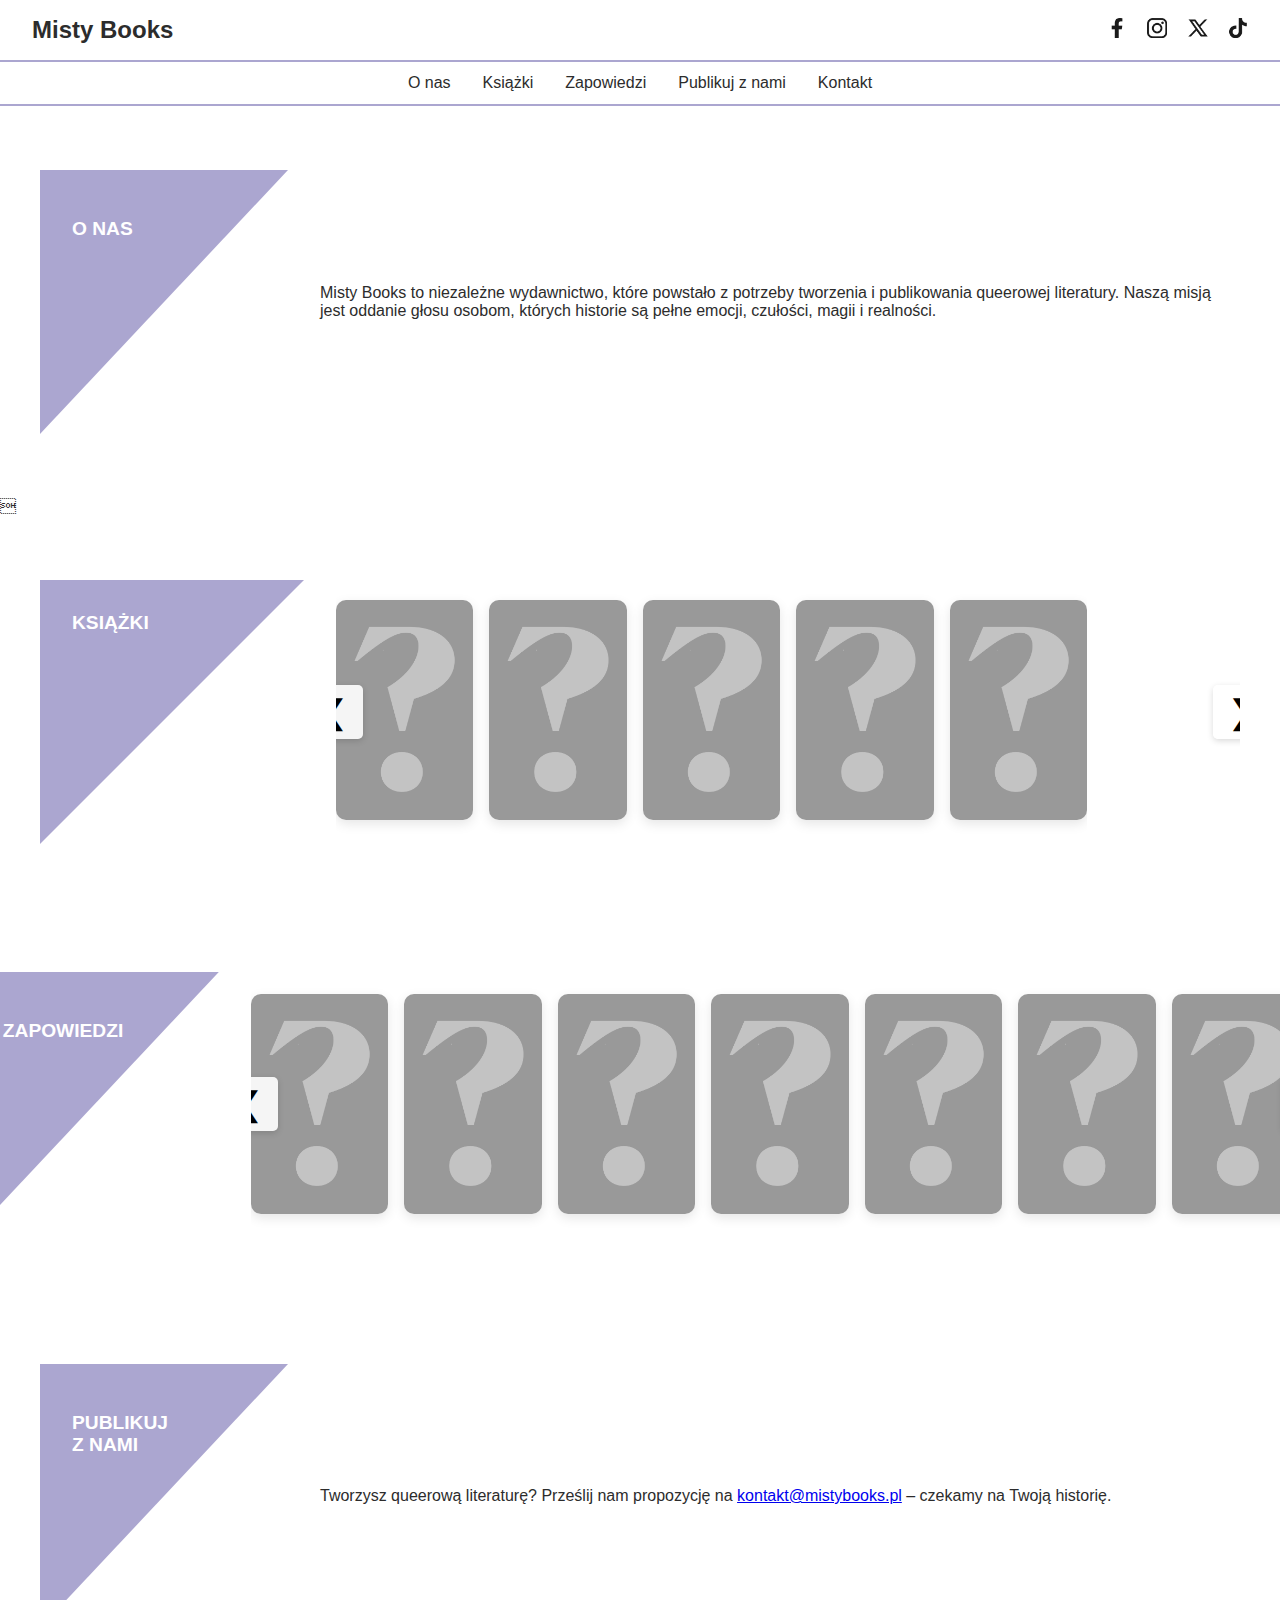
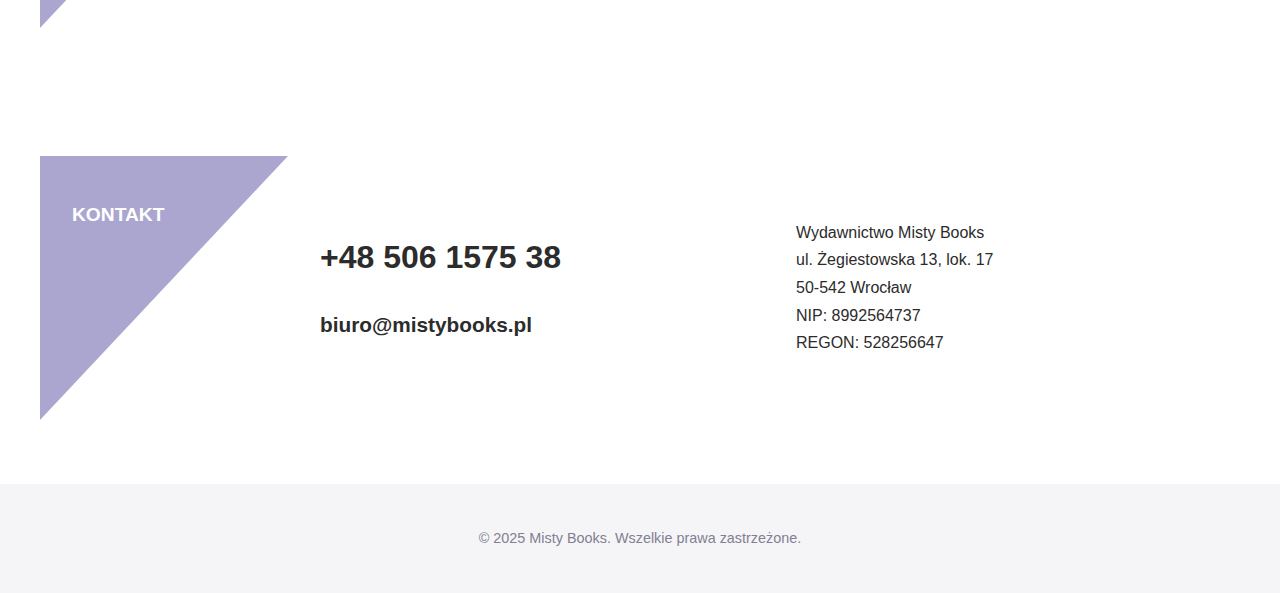
==== index.html @ b3d85f8b "Update index.html" ====
<!DOCTYPE html>
<html lang="pl">
<head>
  <meta charset="UTF-8" />
  <meta name="viewport" content="width=device-width, initial-scale=1.0" />
  <title>Misty Books – Kameralne wydawnictwo queerowe</title>
  <link rel="stylesheet" href="styles.css" />
  <style>
    html {
      scroll-behavior: smooth;
    }

    body {
      margin: 0;
      font-family: 'Avenir Next', Avenir, sans-serif;
      background: #ffffff;
      color: #2C2C2C;
    }

    .top-bar {
      display: flex;
      justify-content: space-between;
      align-items: center;
      padding: 1rem 2rem;
    }

    .top-bar .brand {
      font-weight: bold;
      font-size: 1.5rem;
    }

    .top-bar .social-icons img {
      margin-left: 1rem;
      width: 20px;
      height: 20px;
      object-fit: contain;
    }

    nav {
      background-color: white;
      border-top: 2px solid #ABA6D0;
      border-bottom: 2px solid #ABA6D0;
      display: flex;
      justify-content: center;
      padding: 0.75rem 1rem;
      position: sticky;
      top: 0;
      z-index: 1000;
    }

    nav ul {
      list-style: none;
      display: flex;
      gap: 2rem;
      margin: 0;
      padding: 0;
    }

    nav ul li a {
      color: #2C2C2C;
      text-decoration: none;
      font-weight: 500;
    }

    nav ul li a:hover,
    nav ul li a.active {
      text-decoration: underline;
    }

    section {
      display: flex;
      justify-content: center;
      align-items: stretch;
      padding: 4rem 2rem;
      max-width: 1200px;
      margin: 0 auto;
    }

    .section-label {
      width: 200px;
      min-width: 200px;
      background-color: #ABA6D0;
      color: white;
      font-weight: bold;
      padding: 1rem;
      display: flex;
      align-items: center;
      justify-content: flex-start;
    }

    .section-content {
      flex: 1;
      padding-left: 2rem;
      display: flex;
      flex-direction: column;
      justify-content: center;
    }

    

    

    form {
      display: grid;
      gap: 1rem;
      margin-top: 2rem;
    }

    input,
    textarea {
      font-family: inherit;
      padding: 0.75rem;
      border: 1px solid #ECECF3;
      border-radius: 6px;
      font-size: 1rem;
    }

    button {
      background-color: #ABA6D0;
      color: white;
      border: none;
      padding: 0.75rem 1.5rem;
      font-weight: bold;
      border-radius: 6px;
      cursor: pointer;
      transition: background-color 0.3s;
    }

    button:hover {
      background-color: #828092;
    }

    footer {
      background-color: #f5f5f8;
      text-align: center;
      padding: 2rem;
      font-size: 0.9rem;
      color: #828092;
    }
      .carousel {
      display: flex;
      gap: 1rem;
      overflow-x: auto;
      scroll-behavior: smooth;
      padding: 1rem 0;
    }

    .carousel img {
  height: 800px;
  width: 400px;
  border-radius: 10px;
  box-shadow: 0 4px 12px rgba(0, 0, 0, 0.1);
  flex-shrink: 0;
  object-fit: cover;
}

    .carousel-wrapper {
      position: relative;
      display: flex;
      align-items: center;
    }

    .carousel {
      display: flex;
      gap: 1rem;
      overflow-x: auto;
      scroll-behavior: smooth;
      padding: 1rem 0;
    }

    .carousel img {
      height: 220px;
      width: auto;
      border-radius: 10px;
      box-shadow: 0 4px 12px rgba(0, 0, 0, 0.1);
      flex-shrink: 0;
    }

    .carousel-arrow {
  position: absolute;
  top: 50%;
  transform: translateY(-50%);
  background-color: rgba(255, 255, 255, 0.9);
  color: #000;
  border: none;
  cursor: pointer;
  font-size: 2rem;
  padding: 0.5rem 1rem;
  z-index: 10;
  border-radius: 5px;
  box-shadow: 0 2px 6px rgba(0,0,0,0.15);
}

    .carousel-arrow.left {
      left: -2rem;
    }

    .carousel-arrow.right {
      right: -2rem;
    }

</style>
</head>
<body>
  <div class="top-bar">
    <div class="brand">Misty Books</div>
    <div class="social-icons">
      <a href="#" aria-label="Facebook"><img src="facebook.png" alt="Facebook"></a>
      <a href="#" aria-label="Instagram"><img src="instagram.png" alt="Instagram"></a>
      <a href="#" aria-label="Twitter/X"><img src="x.png" alt="X"></a>
      <a href="#" aria-label="TikTok"><img src="tiktok.png" alt="TikTok"></a>
    </div>
  </div>

  <nav>
    <ul>
      <li><a href="#about">O nas</a></li>
      <li><a href="#books">Książki</a></li>

      <li><a href="#upcoming">Zapowiedzi</a></li>
      <li><a href="#submit">Publikuj z nami</a></li>
      <li><a href="#contact">Kontakt</a></li>
    </ul>
  </nav>

  <section id="about">
  <div class="section-label" style="clip-path: polygon(0 0, 100% 0, 0 100%); background-color: #ABA6D0; color: white; text-transform: uppercase; font-weight: bold; font-size: 1.2rem; display: flex; align-items: flex-start; justify-content: flex-start; padding-top: 3rem; padding-left: 2rem; min-width: 200px; min-height: 200px;">
    O nas
  </div>
  <div class="section-content">
    <p>Misty Books to niezależne wydawnictwo, które powstało z potrzeby tworzenia i publikowania queerowej literatury. Naszą misją jest oddanie głosu osobom, których historie są pełne emocji, czułości, magii i realności.</p>
  </div>
</section>

  

  <section id="books">
  <div class="section-label" style="clip-path: polygon(0 0, 100% 0, 0 100%); background-color: #ABA6D0; color: white; text-transform: uppercase; font-weight: bold; font-size: 1.2rem; display: flex; align-items: center; justify-content: flex-start; align-items: flex-start; padding-top: 3rem; padding-left: 2rem; height: auto; min-height: 200px; padding: 2rem; min-width: 200px;">
    Książki
  </div>
  <div class="section-content">
    <div class="carousel-wrapper" style="overflow: hidden; max-width: 100%;">
  <button class="carousel-arrow left" onclick="this.nextElementSibling.scrollBy({ left: -400, behavior: 'smooth' });">&#10094;</button>
  <div class="carousel" style="display: flex; gap: 1rem; overflow-x: auto; scroll-behavior: smooth; padding: 1rem 0;">
    <a href="book1.html"><img src="book1.jpg" alt="Książka 1"></a>
    <a href="book2.html"><img src="book2.jpg" alt="Książka 2"></a>
    <a href="book3.html"><img src="book3.jpg" alt="Książka 3"></a>
    <a href="book4.html"><img src="book4.jpg" alt="Książka 4"></a>
    <a href="book5.html"><img src="book5.jpg" alt="Książka 5"></a>
  </div>
  <button class="carousel-arrow right" onclick="this.previousElementSibling.scrollBy({ left: 400, behavior: 'smooth' });">&#10095;</button>
    </div>
  </div>
</section>

  <section id="upcoming">
  <div class="section-label" style="clip-path: polygon(0 0, 100% 0, 0 100%); background-color: #ABA6D0; color: white; text-transform: uppercase; font-weight: bold; font-size: 1.2rem; display: flex; align-items: flex-start; justify-content: flex-start; padding-top: 3rem; padding-left: 2rem; min-width: 200px; min-height: 200px;">
    Zapowiedzi
  </div>
  <div class="section-content">
    <div class="carousel-wrapper" style="overflow: hidden; max-width: 100%;">
      <button class="carousel-arrow left" onclick="this.nextElementSibling.scrollBy({ left: -400, behavior: 'smooth' });">&#10094;</button>
      <div class="carousel" style="display: flex; gap: 1rem; overflow-x: auto; scroll-behavior: smooth; padding: 1rem 0;">
        <img src="upcoming1.jpg" alt="Zapowiedź 1">
        <img src="upcoming2.jpg" alt="Zapowiedź 2">
        <img src="upcoming3.jpg" alt="Zapowiedź 3">
        <img src="upcoming4.jpg" alt="Zapowiedź 4">
        <img src="upcoming5.jpg" alt="Zapowiedź 5">
        <img src="upcoming6.jpg" alt="Zapowiedź 6">
        <img src="upcoming7.jpg" alt="Zapowiedź 7">
      </div>
      <button class="carousel-arrow right" onclick="this.previousElementSibling.scrollBy({ left: 400, behavior: 'smooth' });">&#10095;</button>
    </div>
  </div>
</section>

  <section id="submit">
  <div class="section-label" style="clip-path: polygon(0 0, 100% 0, 0 100%); background-color: #ABA6D0; color: white; text-transform: uppercase; font-weight: bold; font-size: 1.2rem; display: flex; align-items: flex-start; justify-content: flex-start; padding-top: 3rem; padding-left: 2rem; min-width: 200px; min-height: 200px;">
    Publikuj<br>z nami
  </div>
  <div class="section-content">
    <p>Tworzysz queerową literaturę? Prześlij nam propozycję na <a href="mailto:kontakt@mistybooks.pl">kontakt@mistybooks.pl</a> – czekamy na Twoją historię.</p>
  </div>
</section>

  <section id="contact">
  <div class="section-label" style="clip-path: polygon(0 0, 100% 0, 0 100%); background-color: #ABA6D0; color: white; text-transform: uppercase; font-weight: bold; font-size: 1.2rem; display: flex; align-items: flex-start; justify-content: flex-start; padding-top: 3rem; padding-left: 2rem; min-width: 200px; min-height: 200px;">
    Kontakt
  </div>
  <div class="section-content" style="flex-direction: row; display: flex; justify-content: space-between; align-items: stretch; gap: 2rem; font-size: 1.1rem;">
    <div style="flex: 1; display: flex; flex-direction: column; justify-content: center;">
      <p style="font-size: 2rem; font-weight: bold; margin-bottom: 1rem;">+48 506 1575 38</p>
      <p style="font-size: 1.3rem; font-weight: bold; margin-bottom: 2rem;">biuro@mistybooks.pl</p>
    </div>
    <div style="flex: 1; display: flex; flex-direction: column; justify-content: center;">
      <p style="font-size: 1rem; font-weight: 300; margin: 0.3rem 0;">Wydawnictwo Misty Books</p>
      <p style="font-size: 1rem; font-weight: 300; margin: 0.3rem 0;">ul. Żegiestowska 13, lok. 17</p>
      <p style="font-size: 1rem; font-weight: 300; margin: 0.3rem 0;">50-542 Wrocław</p>
      <p style="font-size: 1rem; font-weight: 300; margin: 0.3rem 0;">NIP: 8992564737</p>
      <p style="font-size: 1rem; font-weight: 300; margin: 0.3rem 0;">REGON: 528256647</p>
    </div>
  </div>
</section>

  <footer>
    <p>&copy; 2025 Misty Books. Wszelkie prawa zastrzeżone.</p>
  </footer>
</body>
</html>
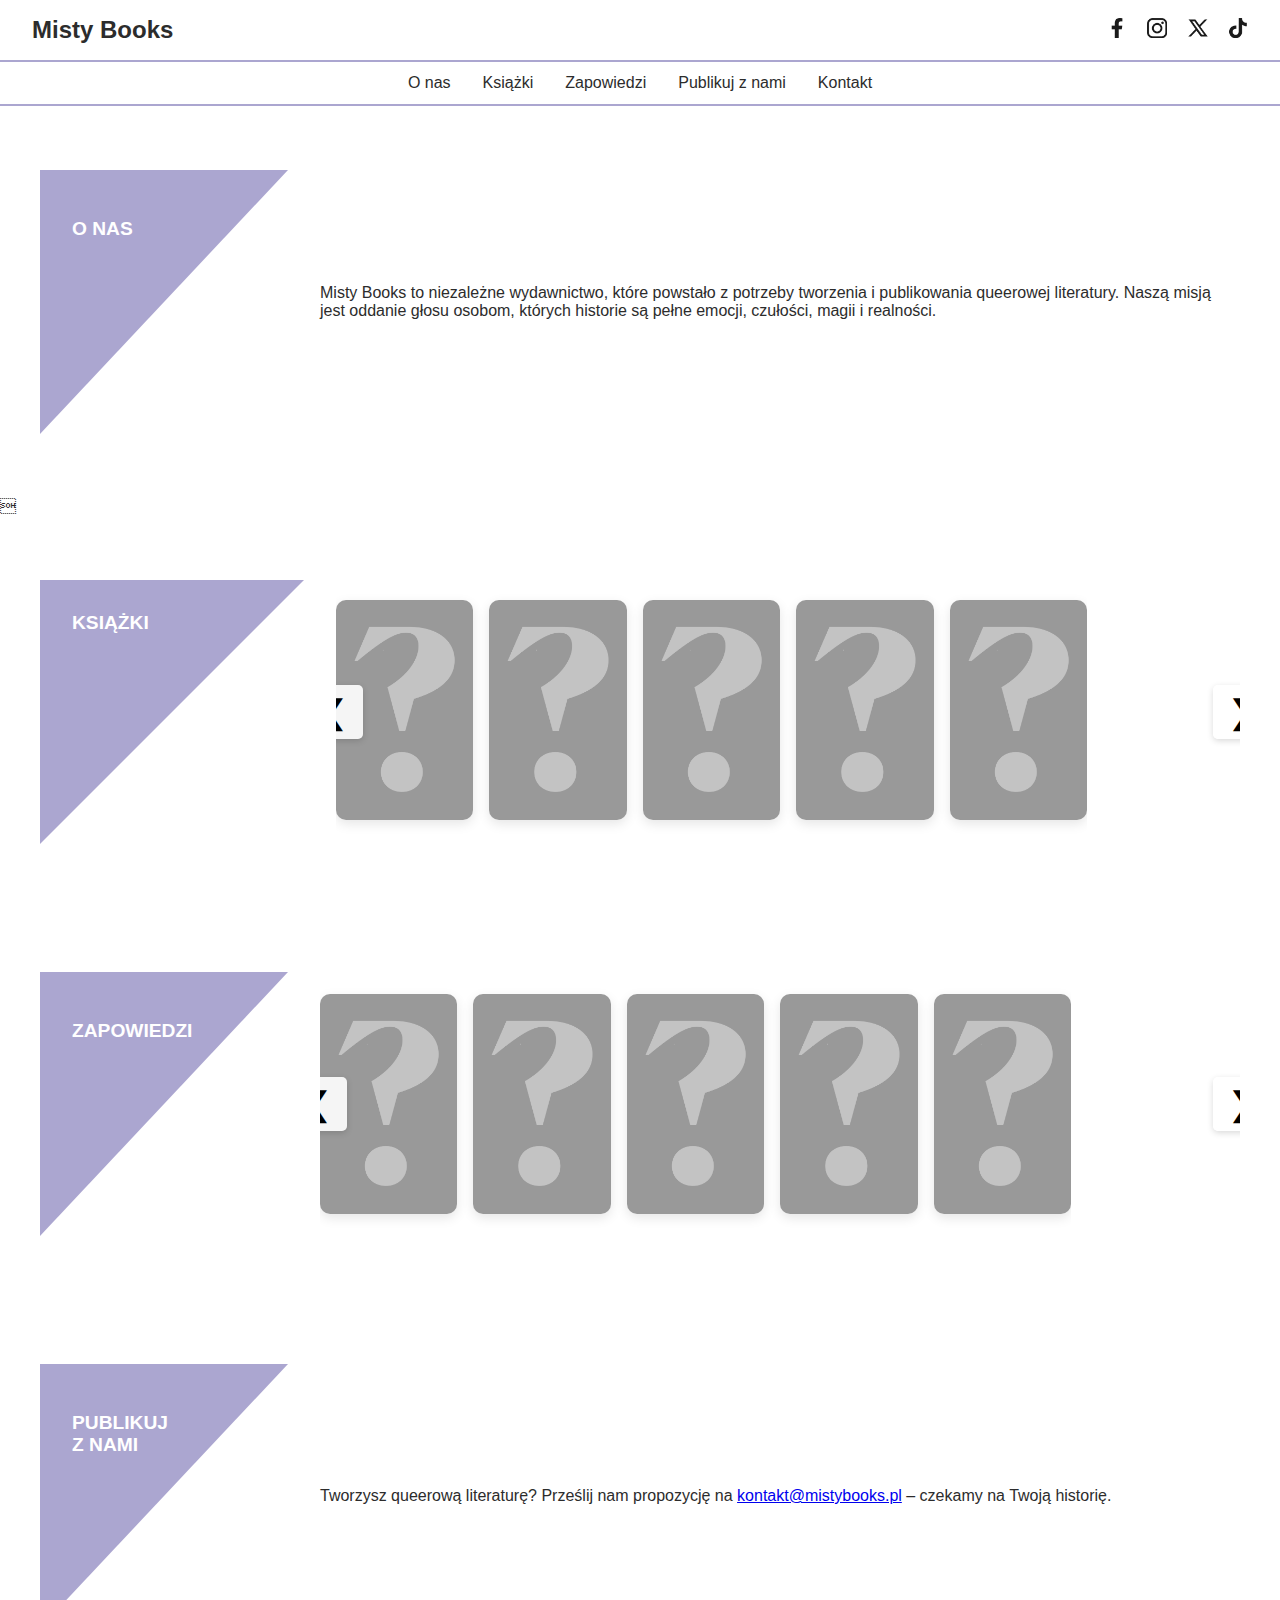
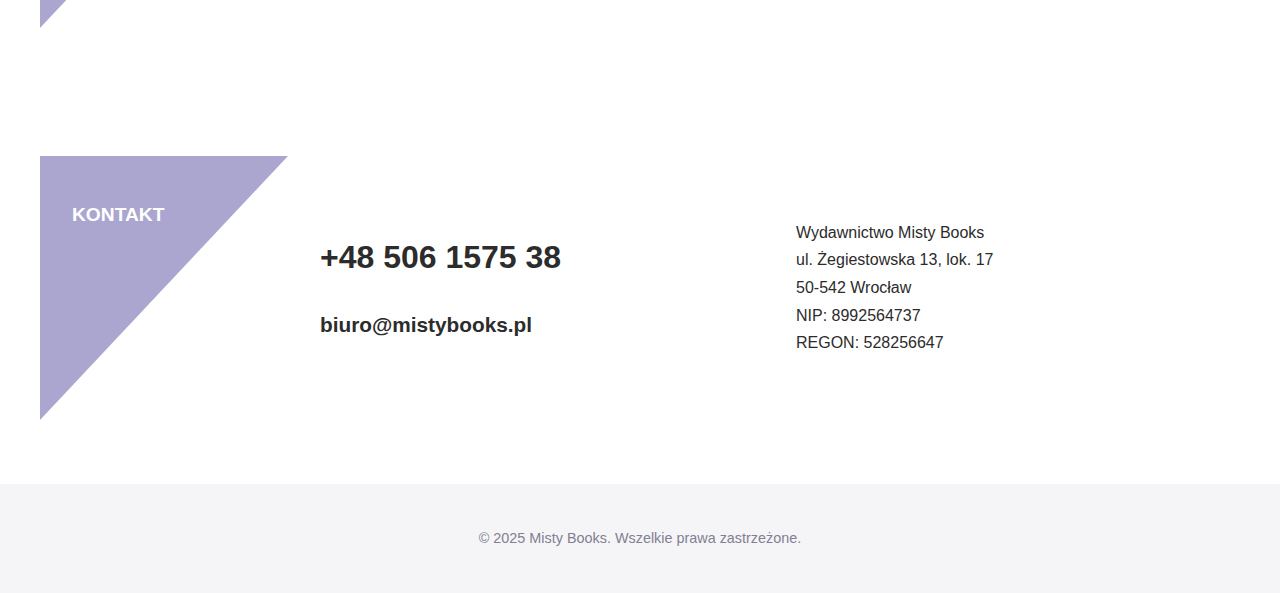
==== commit e84dae3d: "Update index.html" ====
--- a/index.html
+++ b/index.html
@@ -266,8 +266,6 @@
         <img src="upcoming3.jpg" alt="Zapowiedź 3">
         <img src="upcoming4.jpg" alt="Zapowiedź 4">
         <img src="upcoming5.jpg" alt="Zapowiedź 5">
-        <img src="upcoming6.jpg" alt="Zapowiedź 6">
-        <img src="upcoming7.jpg" alt="Zapowiedź 7">
       </div>
       <button class="carousel-arrow right" onclick="this.previousElementSibling.scrollBy({ left: 400, behavior: 'smooth' });">&#10095;</button>
     </div>
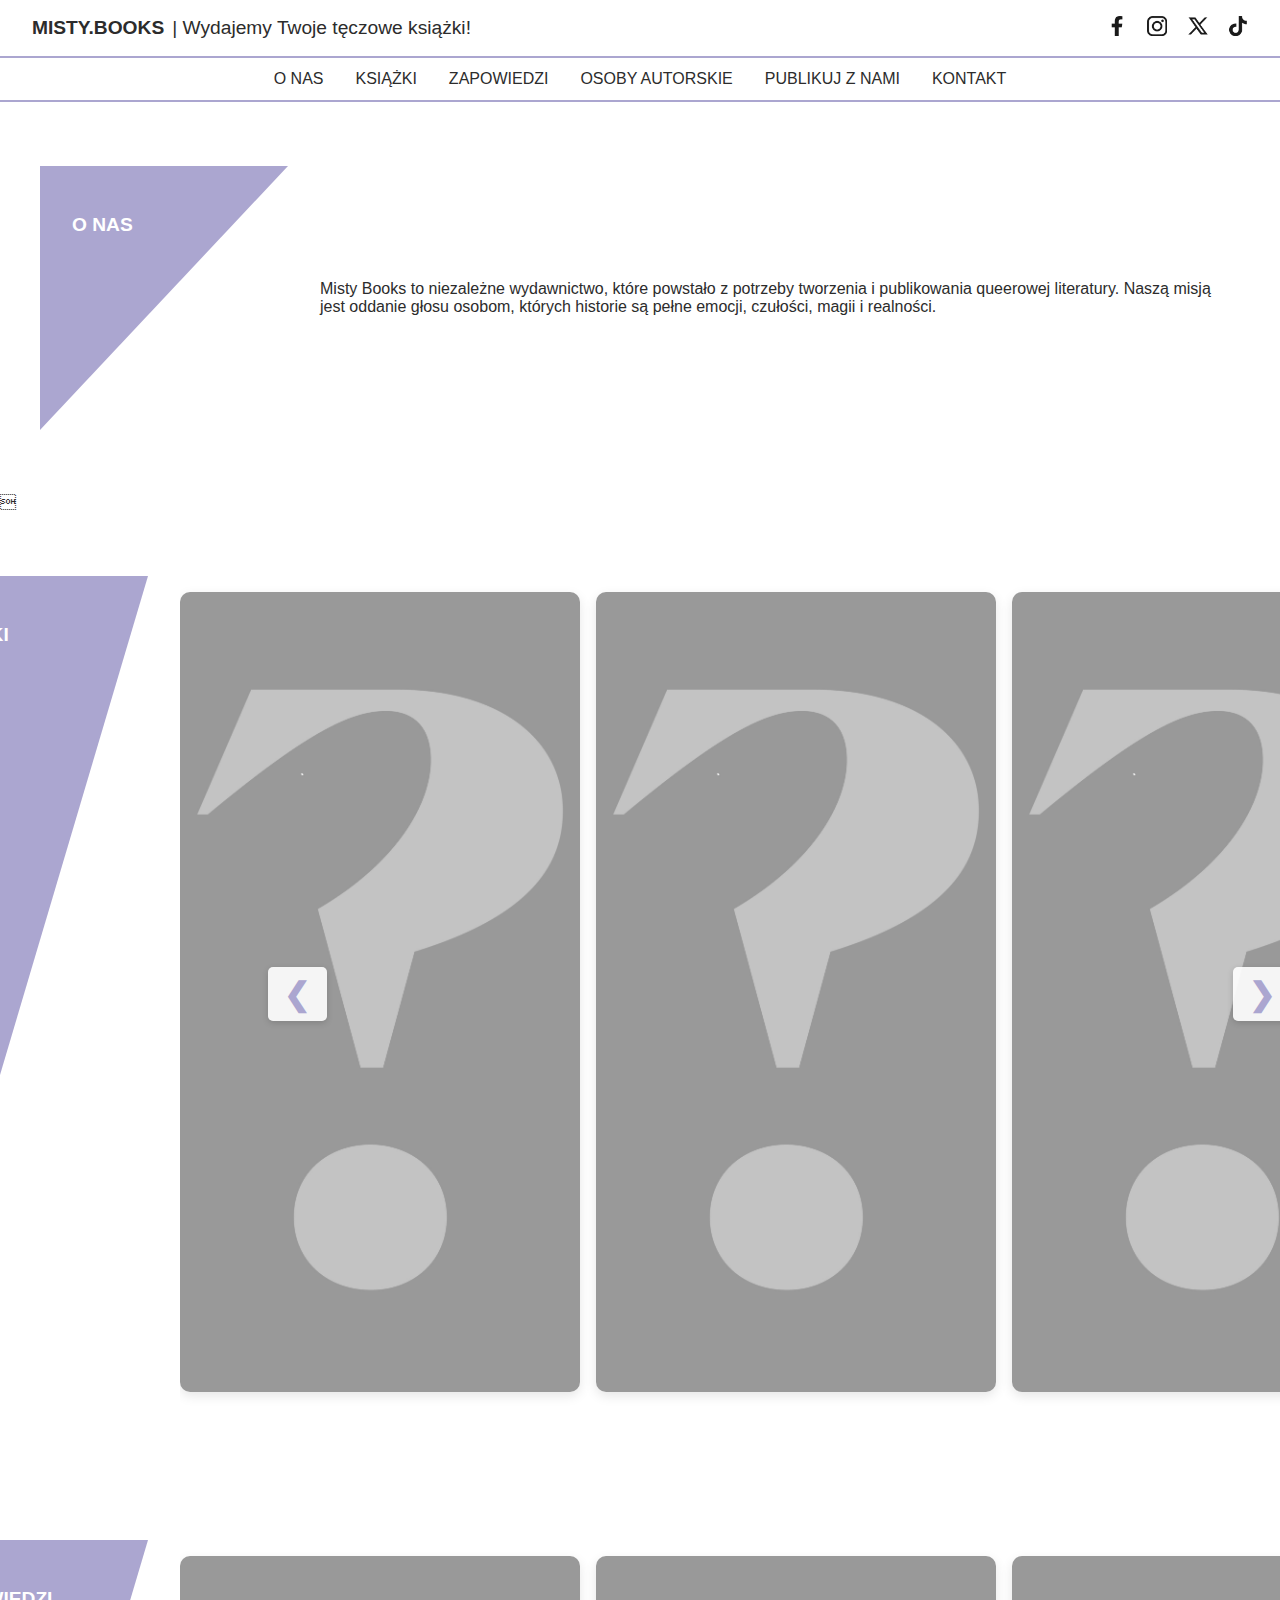
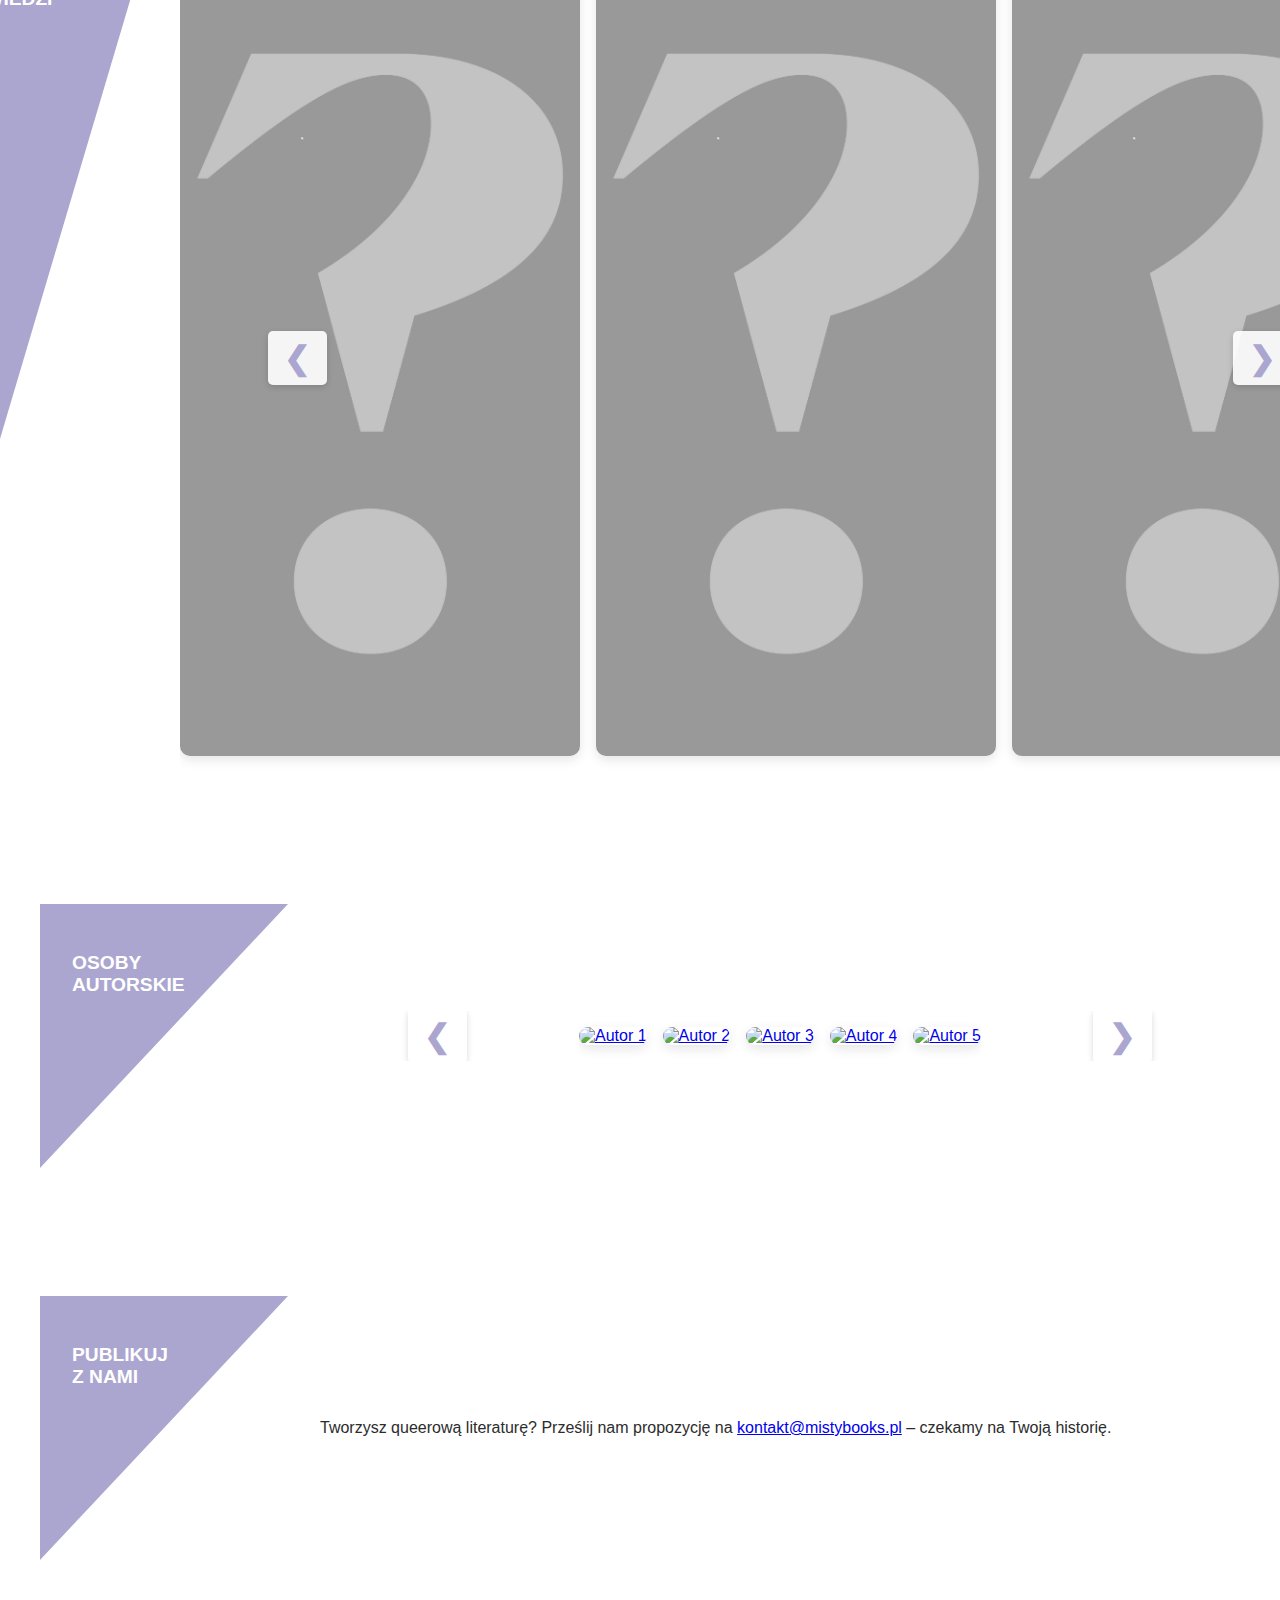
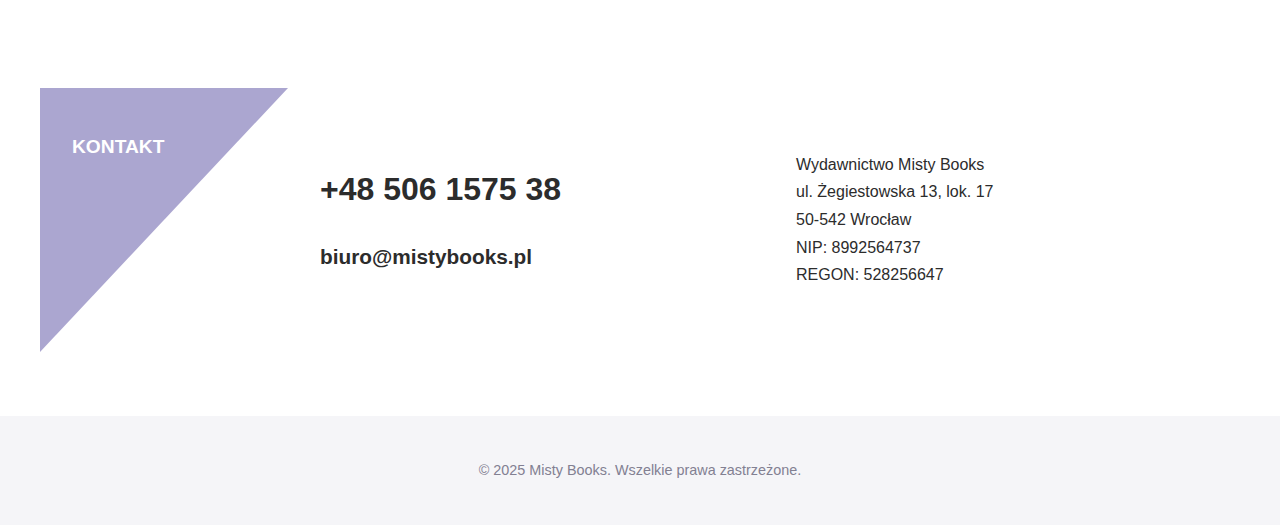
==== commit d455336c: "Update index.html" ====
--- a/index.html
+++ b/index.html
@@ -138,14 +138,15 @@
       color: #828092;
     }
       .carousel {
-      display: flex;
-      gap: 1rem;
-      overflow-x: auto;
-      scroll-behavior: smooth;
-      padding: 1rem 0;
-    }
-
-    .carousel img {
+  display: flex;
+  gap: 1rem;
+  overflow-x: auto;
+  scroll-behavior: smooth;
+  padding: 1rem 0;
+  scroll-snap-type: x mandatory;
+}
+
+    .books-carousel img {
   height: 800px;
   width: 400px;
   border-radius: 10px;
@@ -154,11 +155,25 @@
   object-fit: cover;
 }
 
+.upcoming-carousel img {
+  height: 800px;
+  width: 400px;
+  border-radius: 10px;
+  box-shadow: 0 4px 12px rgba(0, 0, 0, 0.1);
+  flex-shrink: 0;
+  object-fit: cover;
+}
+
     .carousel-wrapper {
-      position: relative;
-      display: flex;
-      align-items: center;
-    }
+  position: relative;
+  display: flex;
+  align-items: center;
+  justify-content: center;
+  width: 100%;
+  max-width: 1200px;
+  margin: 0 auto;
+  overflow: hidden;
+}
 
     .carousel {
       display: flex;
@@ -168,20 +183,14 @@
       padding: 1rem 0;
     }
 
-    .carousel img {
-      height: 220px;
-      width: auto;
-      border-radius: 10px;
-      box-shadow: 0 4px 12px rgba(0, 0, 0, 0.1);
-      flex-shrink: 0;
-    }
+    
 
     .carousel-arrow {
   position: absolute;
   top: 50%;
   transform: translateY(-50%);
   background-color: rgba(255, 255, 255, 0.9);
-  color: #000;
+  color: #ABA6D0;
   border: none;
   cursor: pointer;
   font-size: 2rem;
@@ -192,18 +201,45 @@
 }
 
     .carousel-arrow.left {
-      left: -2rem;
-    }
+  position: absolute;
+  top: 50%;
+  transform: translateY(-50%);
+  background-color: rgba(255, 255, 255, 0.9);
+  color: #ABA6D0;
+  border: none;
+  cursor: pointer;
+  font-size: 2rem;
+  padding: 0.5rem 1rem;
+  z-index: 10;
+  border-radius: 5px;
+  box-shadow: 0 2px 6px rgba(0,0,0,0.15);
+  left: 5.5rem;
+}
 
     .carousel-arrow.right {
-      right: -2rem;
-    }
+  position: absolute;
+  top: 50%;
+  transform: translateY(-50%);
+  background-color: rgba(255, 255, 255, 0.9);
+  color: #ABA6D0;
+  border: none;
+  cursor: pointer;
+  font-size: 2rem;
+  padding: 0.5rem 1rem;
+  z-index: 10;
+  border-radius: 5px;
+  box-shadow: 0 2px 6px rgba(0,0,0,0.15);
+  right: 5.5rem;
+}
 
 </style>
 </head>
 <body>
   <div class="top-bar">
-    <div class="brand">Misty Books</div>
+    <div class="brand" style="display: flex; align-items: center; gap: 0.5rem; font-family: 'Avenir Next', Avenir, sans-serif; font-size: 1.2rem;">
+  <span style="font-weight: bold; text-transform: uppercase;">MISTY.BOOKS</span>
+  <span style="font-weight: 300;">| Wydajemy Twoje tęczowe książki!</span>
+</div>
     <div class="social-icons">
       <a href="#" aria-label="Facebook"><img src="facebook.png" alt="Facebook"></a>
       <a href="#" aria-label="Instagram"><img src="instagram.png" alt="Instagram"></a>
@@ -213,14 +249,14 @@
   </div>
 
   <nav>
-    <ul>
-      <li><a href="#about">O nas</a></li>
-      <li><a href="#books">Książki</a></li>
-
-      <li><a href="#upcoming">Zapowiedzi</a></li>
-      <li><a href="#submit">Publikuj z nami</a></li>
-      <li><a href="#contact">Kontakt</a></li>
-    </ul>
+  <ul style="text-transform: uppercase;">
+    <li><a href="#about">O NAS</a></li>
+    <li><a href="#books">KSIĄŻKI</a></li>
+    <li><a href="#upcoming">ZAPOWIEDZI</a></li>
+    <li><a href="#authors">OSOBY AUTORSKIE</a></li>
+    <li><a href="#submit">PUBLIKUJ Z NAMI</a></li>
+    <li><a href="#contact">KONTAKT</a></li>
+  </ul>
   </nav>
 
   <section id="about">
@@ -235,44 +271,63 @@
   
 
   <section id="books">
-  <div class="section-label" style="clip-path: polygon(0 0, 100% 0, 0 100%); background-color: #ABA6D0; color: white; text-transform: uppercase; font-weight: bold; font-size: 1.2rem; display: flex; align-items: center; justify-content: flex-start; align-items: flex-start; padding-top: 3rem; padding-left: 2rem; height: auto; min-height: 200px; padding: 2rem; min-width: 200px;">
+  <div class="section-label" style="clip-path: polygon(0 0, 100% 0, 0 100%); background-color: #ABA6D0; color: white; text-transform: uppercase; font-weight: bold; font-size: 1.2rem; display: flex; align-items: flex-start; justify-content: flex-start; padding-top: 3rem; padding-left: 2rem; min-width: 200px; min-height: 200px;">
     Książki
   </div>
   <div class="section-content">
-    <div class="carousel-wrapper" style="overflow: hidden; max-width: 100%;">
-  <button class="carousel-arrow left" onclick="this.nextElementSibling.scrollBy({ left: -400, behavior: 'smooth' });">&#10094;</button>
-  <div class="carousel" style="display: flex; gap: 1rem; overflow-x: auto; scroll-behavior: smooth; padding: 1rem 0;">
-    <a href="book1.html"><img src="book1.jpg" alt="Książka 1"></a>
-    <a href="book2.html"><img src="book2.jpg" alt="Książka 2"></a>
-    <a href="book3.html"><img src="book3.jpg" alt="Książka 3"></a>
-    <a href="book4.html"><img src="book4.jpg" alt="Książka 4"></a>
-    <a href="book5.html"><img src="book5.jpg" alt="Książka 5"></a>
-  </div>
-  <button class="carousel-arrow right" onclick="this.previousElementSibling.scrollBy({ left: 400, behavior: 'smooth' });">&#10095;</button>
-    </div>
-  </div>
-</section>
+    <div class="carousel-wrapper" style="max-width: 1200px; margin: 0 auto; position: relative; overflow: hidden;">
+      <button class="carousel-arrow left" onclick="document.querySelector('#books .carousel').scrollBy({ left: -420, behavior: 'smooth' });">&#10094;</button>
+      <div class="carousel upcoming-carousel" style="display: flex; gap: 1rem; overflow-x: auto; scroll-behavior: smooth; padding: 1rem 0; scroll-snap-type: x mandatory;">
+        <a href="book1.html"><img src="book1.jpg" alt="Książka 1" style="scroll-snap-align: start; width: 400px; height: 800px; object-fit: cover;"></a>
+        <a href="book2.html"><img src="book2.jpg" alt="Książka 2" style="scroll-snap-align: start; width: 400px; height: 800px; object-fit: cover;"></a>
+        <a href="book3.html"><img src="book3.jpg" alt="Książka 3" style="scroll-snap-align: start; width: 400px; height: 800px; object-fit: cover;"></a>
+        <a href="book4.html"><img src="book4.jpg" alt="Książka 4" style="scroll-snap-align: start; width: 400px; height: 800px; object-fit: cover;"></a>
+        <a href="book5.html"><img src="book5.jpg" alt="Książka 5" style="scroll-snap-align: start; width: 400px; height: 800px; object-fit: cover;"></a>
+      </div>
+      <button class="carousel-arrow right" onclick="document.querySelector('#books .carousel').scrollBy({ left: 420, behavior: 'smooth' });">&#10095;</button>
+    </div>
+  </div>
+</section></section>
 
   <section id="upcoming">
   <div class="section-label" style="clip-path: polygon(0 0, 100% 0, 0 100%); background-color: #ABA6D0; color: white; text-transform: uppercase; font-weight: bold; font-size: 1.2rem; display: flex; align-items: flex-start; justify-content: flex-start; padding-top: 3rem; padding-left: 2rem; min-width: 200px; min-height: 200px;">
     Zapowiedzi
   </div>
   <div class="section-content">
-    <div class="carousel-wrapper" style="overflow: hidden; max-width: 100%;">
-      <button class="carousel-arrow left" onclick="this.nextElementSibling.scrollBy({ left: -400, behavior: 'smooth' });">&#10094;</button>
-      <div class="carousel" style="display: flex; gap: 1rem; overflow-x: auto; scroll-behavior: smooth; padding: 1rem 0;">
-        <img src="upcoming1.jpg" alt="Zapowiedź 1">
-        <img src="upcoming2.jpg" alt="Zapowiedź 2">
-        <img src="upcoming3.jpg" alt="Zapowiedź 3">
-        <img src="upcoming4.jpg" alt="Zapowiedź 4">
-        <img src="upcoming5.jpg" alt="Zapowiedź 5">
+    <div class="carousel-wrapper" style="max-width: 1200px; margin: 0 auto; position: relative; overflow: hidden;">
+      <button class="carousel-arrow left" onclick="document.querySelector('#upcoming .carousel').scrollBy({ left: -420, behavior: 'smooth' });">&#10094;</button>
+      <div class="carousel upcoming-carousel" style="display: flex; gap: 1rem; overflow-x: auto; scroll-behavior: smooth; padding: 1rem 0; scroll-snap-type: x mandatory;">
+        <a href="#"><img src="upcoming1.jpg" alt="Zapowiedź 1" style="scroll-snap-align: start; width: 400px; height: 800px; object-fit: cover;"></a>
+        <a href="#"><img src="upcoming2.jpg" alt="Zapowiedź 2" style="scroll-snap-align: start; width: 400px; height: 800px; object-fit: cover;"></a>
+        <a href="#"><img src="upcoming3.jpg" alt="Zapowiedź 3" style="scroll-snap-align: start; width: 400px; height: 800px; object-fit: cover;"></a>
+        <a href="#"><img src="upcoming4.jpg" alt="Zapowiedź 4" style="scroll-snap-align: start; width: 400px; height: 800px; object-fit: cover;"></a>
+        <a href="#"><img src="upcoming5.jpg" alt="Zapowiedź 5" style="scroll-snap-align: start; width: 400px; height: 800px; object-fit: cover;"></a>
       </div>
-      <button class="carousel-arrow right" onclick="this.previousElementSibling.scrollBy({ left: 400, behavior: 'smooth' });">&#10095;</button>
-    </div>
-  </div>
-</section>
-
-  <section id="submit">
+      <button class="carousel-arrow right" onclick="document.querySelector('#upcoming .carousel').scrollBy({ left: 420, behavior: 'smooth' });">&#10095;</button>
+    </div>
+  </div>
+</section>
+
+<section id="authors">
+  <div class="section-label" style="clip-path: polygon(0 0, 100% 0, 0 100%); background-color: #ABA6D0; color: white; text-transform: uppercase; font-weight: bold; font-size: 1.2rem; display: flex; align-items: flex-start; justify-content: flex-start; padding-top: 3rem; padding-left: 2rem; min-width: 200px; min-height: 200px;">
+    Osoby<br>autorskie
+  </div>
+  <div class="section-content">
+    <div class="carousel-wrapper" style="max-width: 1200px; margin: 0 auto; position: relative; overflow: hidden;">
+      <button class="carousel-arrow left" onclick="document.querySelector('#authors .carousel').scrollBy({ left: -420, behavior: 'smooth' });">&#10094;</button>
+      <div class="carousel upcoming-carousel" style="display: flex; gap: 1rem; overflow-x: auto; scroll-behavior: smooth; padding: 1rem 0; scroll-snap-type: x mandatory;">
+        <a href="#"><img src="author1.jpg" alt="Autor 1" style="scroll-snap-align: start; width: 400px; height: 800px; object-fit: cover;"></a>
+        <a href="#"><img src="author2.jpg" alt="Autor 2" style="scroll-snap-align: start; width: 400px; height: 800px; object-fit: cover;"></a>
+        <a href="#"><img src="author3.jpg" alt="Autor 3" style="scroll-snap-align: start; width: 400px; height: 800px; object-fit: cover;"></a>
+        <a href="#"><img src="author4.jpg" alt="Autor 4" style="scroll-snap-align: start; width: 400px; height: 800px; object-fit: cover;"></a>
+        <a href="#"><img src="author5.jpg" alt="Autor 5" style="scroll-snap-align: start; width: 400px; height: 800px; object-fit: cover;"></a>
+      </div>
+      <button class="carousel-arrow right" onclick="document.querySelector('#authors .carousel').scrollBy({ left: 420, behavior: 'smooth' });">&#10095;</button>
+    </div>
+  </div>
+</section>
+
+<section id="submit">
   <div class="section-label" style="clip-path: polygon(0 0, 100% 0, 0 100%); background-color: #ABA6D0; color: white; text-transform: uppercase; font-weight: bold; font-size: 1.2rem; display: flex; align-items: flex-start; justify-content: flex-start; padding-top: 3rem; padding-left: 2rem; min-width: 200px; min-height: 200px;">
     Publikuj<br>z nami
   </div>
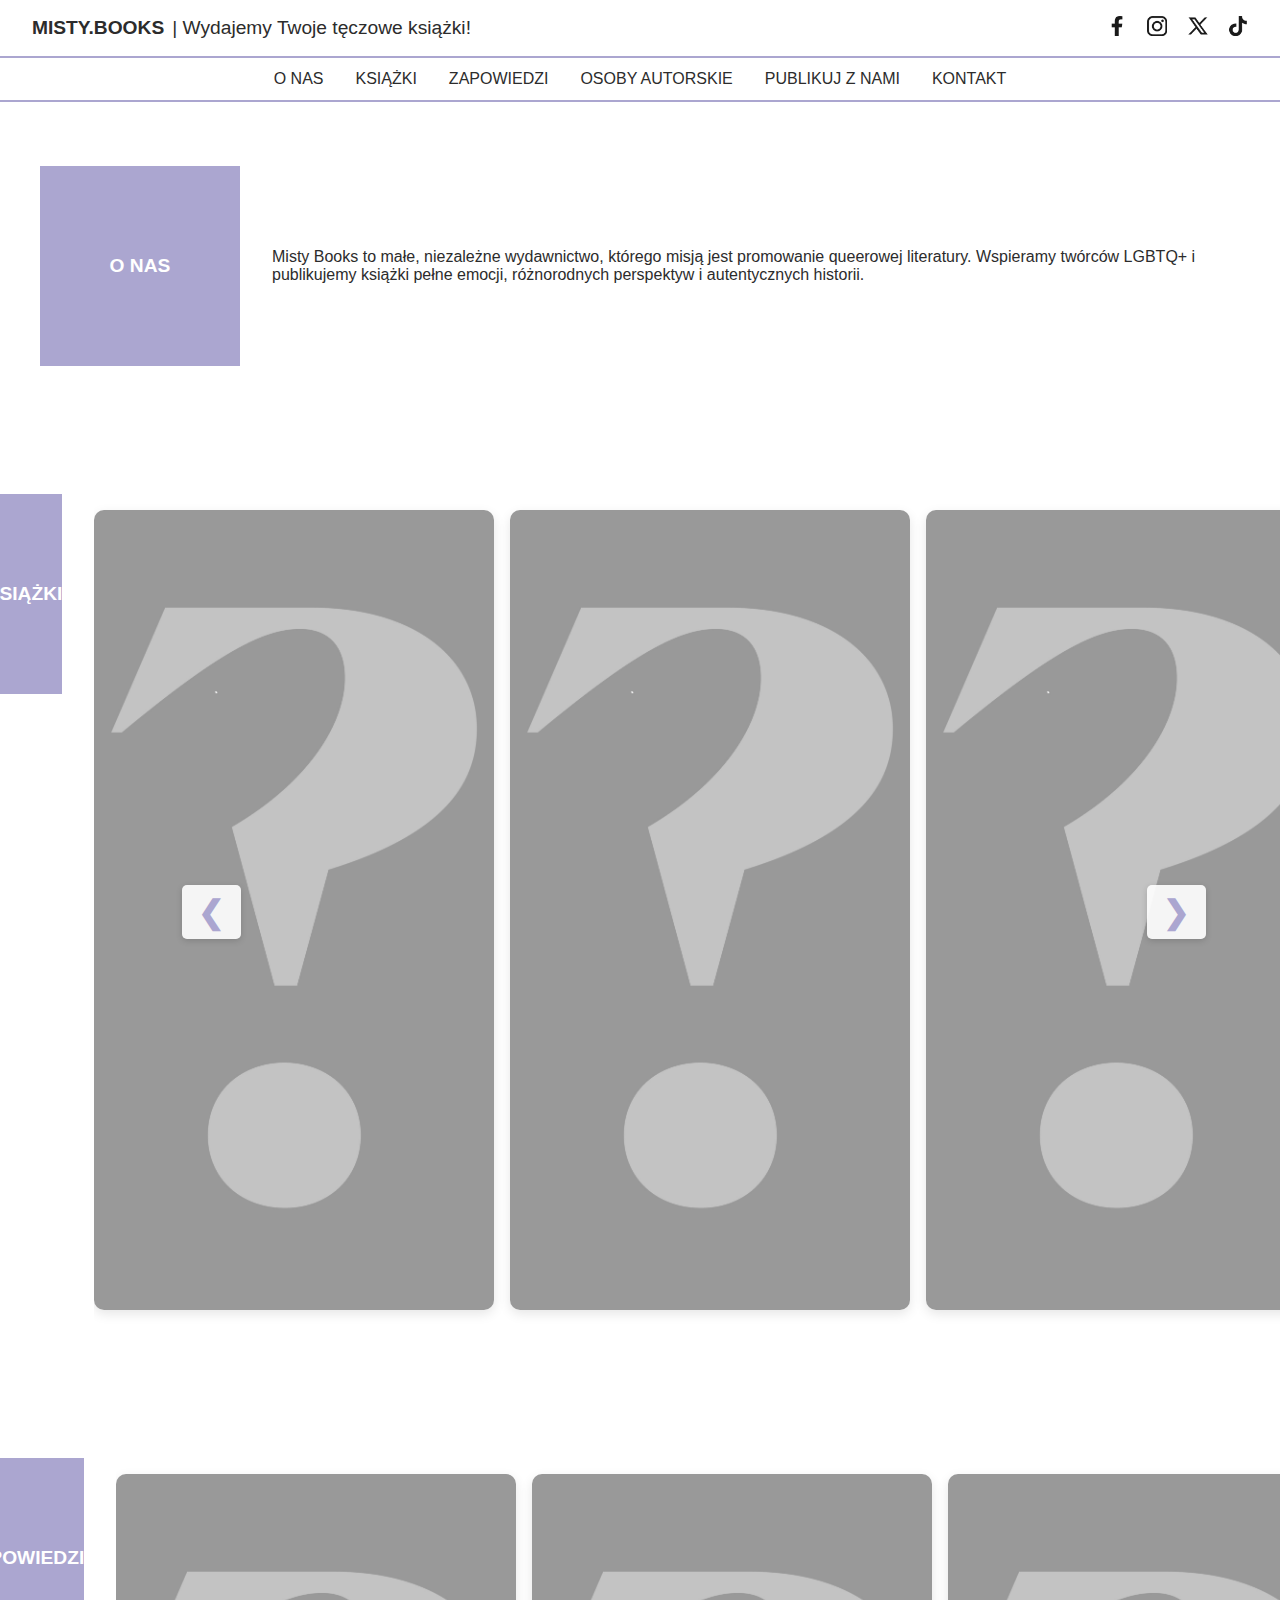
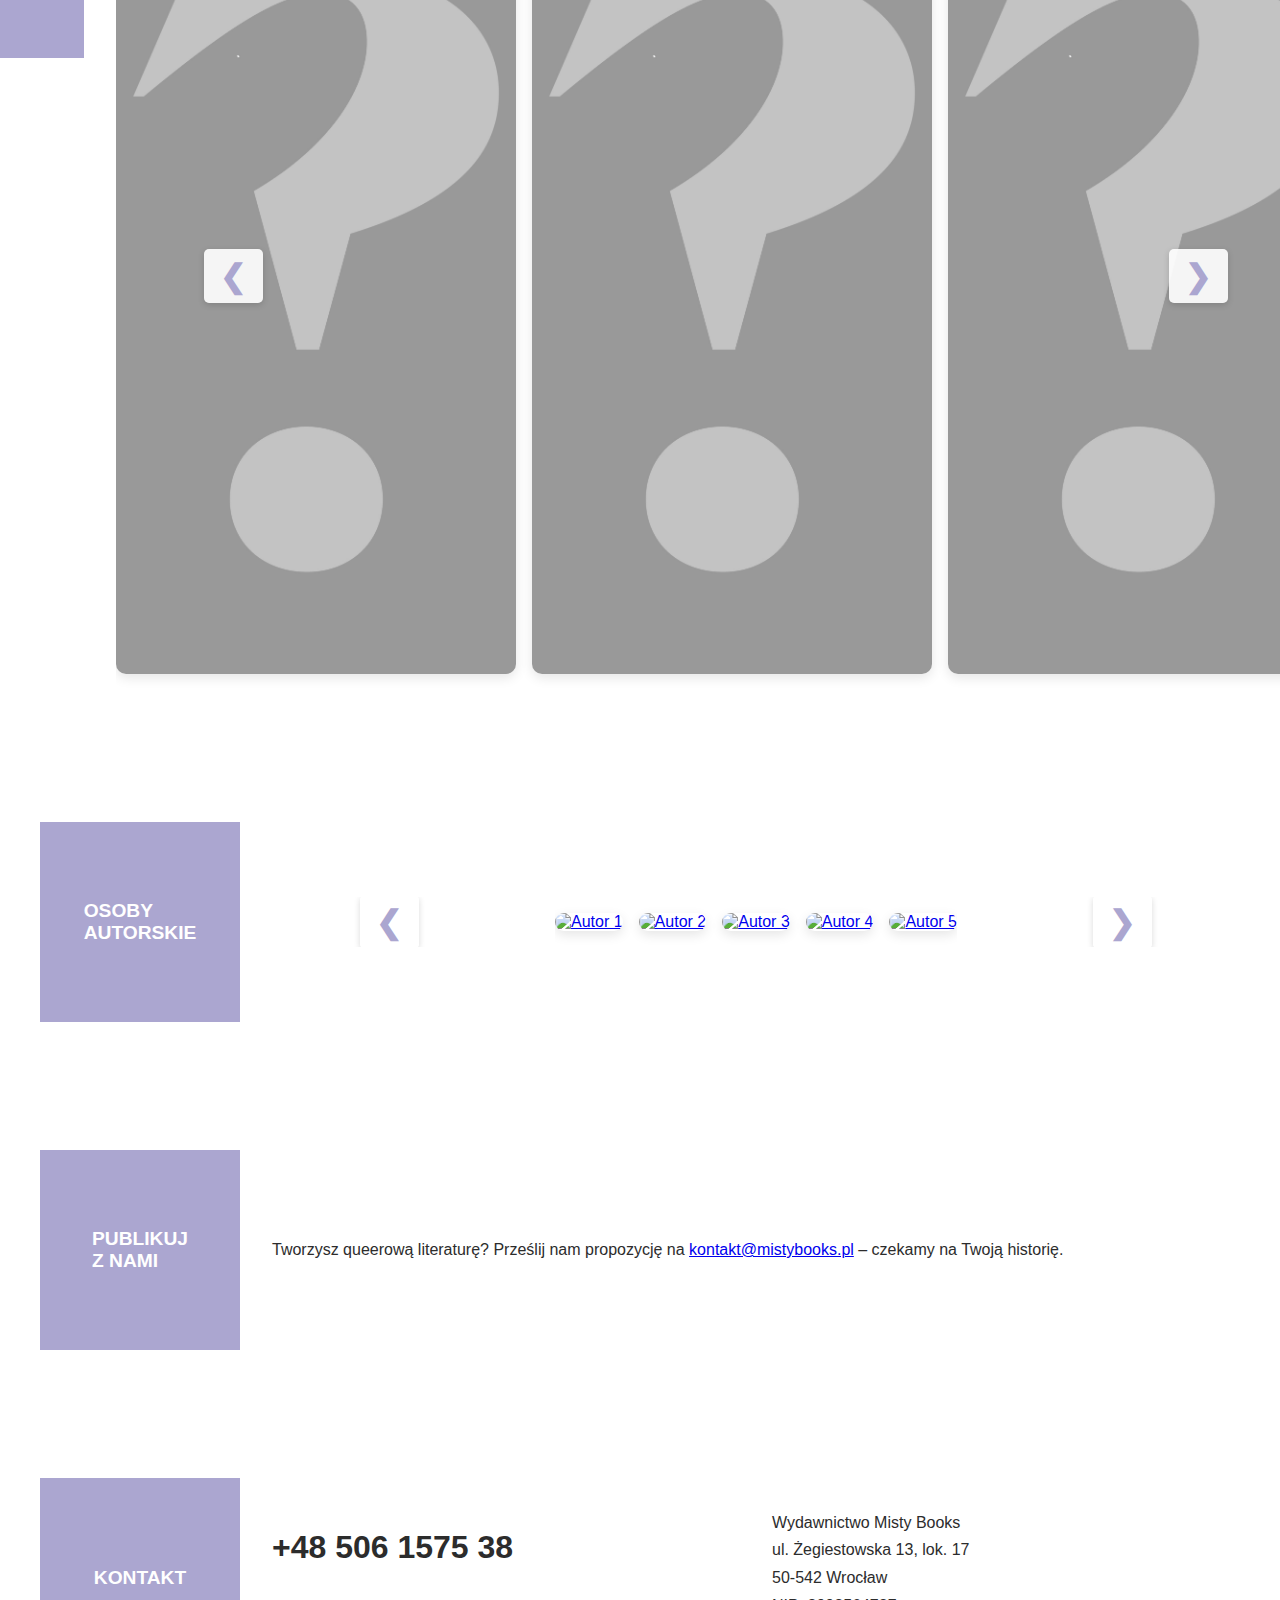
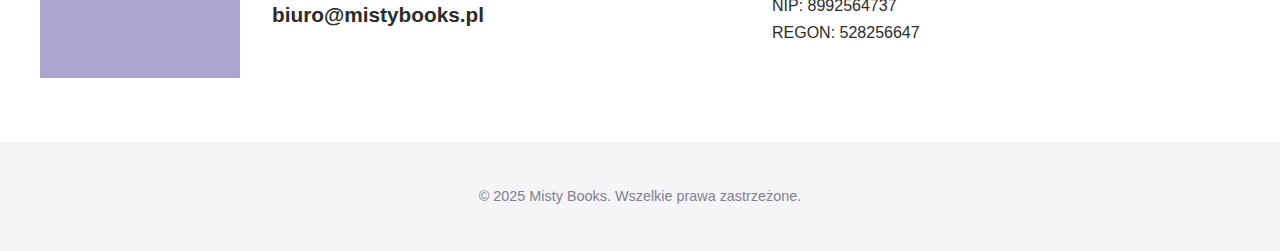
==== commit e495e412: "Update index.html" ====
--- a/index.html
+++ b/index.html
@@ -4,38 +4,32 @@
   <meta charset="UTF-8" />
   <meta name="viewport" content="width=device-width, initial-scale=1.0" />
   <title>Misty Books – Kameralne wydawnictwo queerowe</title>
-  <link rel="stylesheet" href="styles.css" />
   <style>
     html {
       scroll-behavior: smooth;
     }
-
     body {
       margin: 0;
       font-family: 'Avenir Next', Avenir, sans-serif;
       background: #ffffff;
       color: #2C2C2C;
     }
-
     .top-bar {
       display: flex;
       justify-content: space-between;
       align-items: center;
       padding: 1rem 2rem;
     }
-
     .top-bar .brand {
       font-weight: bold;
       font-size: 1.5rem;
     }
-
     .top-bar .social-icons img {
       margin-left: 1rem;
       width: 20px;
       height: 20px;
       object-fit: contain;
     }
-
     nav {
       background-color: white;
       border-top: 2px solid #ABA6D0;
@@ -47,26 +41,24 @@
       top: 0;
       z-index: 1000;
     }
-
     nav ul {
       list-style: none;
       display: flex;
       gap: 2rem;
       margin: 0;
       padding: 0;
-    }
-
+      text-transform: uppercase;
+    }
     nav ul li a {
       color: #2C2C2C;
       text-decoration: none;
       font-weight: 500;
     }
-
     nav ul li a:hover,
     nav ul li a.active {
       text-decoration: underline;
     }
-
+    /* Główne sekcje */
     section {
       display: flex;
       justify-content: center;
@@ -75,19 +67,18 @@
       max-width: 1200px;
       margin: 0 auto;
     }
-
     .section-label {
-      width: 200px;
-      min-width: 200px;
-      background-color: #ABA6D0;
-      color: white;
-      font-weight: bold;
-      padding: 1rem;
-      display: flex;
-      align-items: center;
-      justify-content: flex-start;
-    }
-
+  width: 200px;
+  height: 200px;
+  background-color: #ABA6D0;
+  color: white;
+  font-weight: bold;
+  display: flex;
+  align-items: center;
+  justify-content: center;
+  text-transform: uppercase;
+  font-size: 1.2rem;
+}
     .section-content {
       flex: 1;
       padding-left: 2rem;
@@ -95,17 +86,11 @@
       flex-direction: column;
       justify-content: center;
     }
-
-    
-
-    
-
     form {
       display: grid;
       gap: 1rem;
       margin-top: 2rem;
     }
-
     input,
     textarea {
       font-family: inherit;
@@ -114,7 +99,6 @@
       border-radius: 6px;
       font-size: 1rem;
     }
-
     button {
       background-color: #ABA6D0;
       color: white;
@@ -125,11 +109,9 @@
       cursor: pointer;
       transition: background-color 0.3s;
     }
-
     button:hover {
       background-color: #828092;
     }
-
     footer {
       background-color: #f5f5f8;
       text-align: center;
@@ -137,109 +119,73 @@
       font-size: 0.9rem;
       color: #828092;
     }
-      .carousel {
-  display: flex;
-  gap: 1rem;
-  overflow-x: auto;
-  scroll-behavior: smooth;
-  padding: 1rem 0;
-  scroll-snap-type: x mandatory;
-}
-
-    .books-carousel img {
-  height: 800px;
-  width: 400px;
-  border-radius: 10px;
-  box-shadow: 0 4px 12px rgba(0, 0, 0, 0.1);
-  flex-shrink: 0;
-  object-fit: cover;
-}
-
-.upcoming-carousel img {
-  height: 800px;
-  width: 400px;
-  border-radius: 10px;
-  box-shadow: 0 4px 12px rgba(0, 0, 0, 0.1);
-  flex-shrink: 0;
-  object-fit: cover;
-}
-
-    .carousel-wrapper {
-  position: relative;
-  display: flex;
-  align-items: center;
-  justify-content: center;
-  width: 100%;
-  max-width: 1200px;
-  margin: 0 auto;
-  overflow: hidden;
-}
-
+
+    /* Karuzele */
     .carousel {
       display: flex;
       gap: 1rem;
       overflow-x: auto;
       scroll-behavior: smooth;
       padding: 1rem 0;
-    }
-
-    
-
+      scroll-snap-type: x mandatory;
+    }
+    .books-carousel img {
+      height: 800px;
+      width: 400px;
+      border-radius: 10px;
+      box-shadow: 0 4px 12px rgba(0, 0, 0, 0.1);
+      flex-shrink: 0;
+      object-fit: cover;
+      scroll-snap-align: start;
+    }
+    .upcoming-carousel img {
+      height: 800px;
+      width: 400px;
+      border-radius: 10px;
+      box-shadow: 0 4px 12px rgba(0, 0, 0, 0.1);
+      flex-shrink: 0;
+      object-fit: cover;
+      scroll-snap-align: start;
+    }
+    .carousel-wrapper {
+      position: relative;
+      display: flex;
+      align-items: center;
+      justify-content: center;
+      width: 100%;
+      max-width: 1200px;
+      margin: 0 auto;
+      overflow: hidden;
+    }
     .carousel-arrow {
-  position: absolute;
-  top: 50%;
-  transform: translateY(-50%);
-  background-color: rgba(255, 255, 255, 0.9);
-  color: #ABA6D0;
-  border: none;
-  cursor: pointer;
-  font-size: 2rem;
-  padding: 0.5rem 1rem;
-  z-index: 10;
-  border-radius: 5px;
-  box-shadow: 0 2px 6px rgba(0,0,0,0.15);
-}
-
+      position: absolute;
+      top: 50%;
+      transform: translateY(-50%);
+      background-color: rgba(255, 255, 255, 0.9);
+      color: #ABA6D0;
+      border: none;
+      cursor: pointer;
+      font-size: 2rem;
+      padding: 0.5rem 1rem;
+      z-index: 10;
+      border-radius: 5px;
+      box-shadow: 0 2px 6px rgba(0,0,0,0.15);
+    }
     .carousel-arrow.left {
-  position: absolute;
-  top: 50%;
-  transform: translateY(-50%);
-  background-color: rgba(255, 255, 255, 0.9);
-  color: #ABA6D0;
-  border: none;
-  cursor: pointer;
-  font-size: 2rem;
-  padding: 0.5rem 1rem;
-  z-index: 10;
-  border-radius: 5px;
-  box-shadow: 0 2px 6px rgba(0,0,0,0.15);
-  left: 5.5rem;
-}
-
+      left: 5.5rem;
+    }
     .carousel-arrow.right {
-  position: absolute;
-  top: 50%;
-  transform: translateY(-50%);
-  background-color: rgba(255, 255, 255, 0.9);
-  color: #ABA6D0;
-  border: none;
-  cursor: pointer;
-  font-size: 2rem;
-  padding: 0.5rem 1rem;
-  z-index: 10;
-  border-radius: 5px;
-  box-shadow: 0 2px 6px rgba(0,0,0,0.15);
-  right: 5.5rem;
-}
-
-</style>
+      right: 5.5rem;
+    }
+  </style>
 </head>
 <body>
+  <!-- Górny pasek z brandem i socialami -->
   <div class="top-bar">
     <div class="brand" style="display: flex; align-items: center; gap: 0.5rem; font-family: 'Avenir Next', Avenir, sans-serif; font-size: 1.2rem;">
-  <span style="font-weight: bold; text-transform: uppercase;">MISTY.BOOKS</span>
-  <span style="font-weight: 300;">| Wydajemy Twoje tęczowe książki!</span>
-</div>
+      <span style="font-weight: bold; text-transform: uppercase;">MISTY.BOOKS</span>
+      <span style="font-weight: 300;">| Wydajemy Twoje tęczowe książki!</span>
+    </div>
     <div class="social-icons">
       <a href="#" aria-label="Facebook"><img src="facebook.png" alt="Facebook"></a>
       <a href="#" aria-label="Instagram"><img src="instagram.png" alt="Instagram"></a>
@@ -248,112 +194,105 @@
     </div>
   </div>
 
+  <!-- Menu nawigacyjne -->
   <nav>
-  <ul style="text-transform: uppercase;">
-    <li><a href="#about">O NAS</a></li>
-    <li><a href="#books">KSIĄŻKI</a></li>
-    <li><a href="#upcoming">ZAPOWIEDZI</a></li>
-    <li><a href="#authors">OSOBY AUTORSKIE</a></li>
-    <li><a href="#submit">PUBLIKUJ Z NAMI</a></li>
-    <li><a href="#contact">KONTAKT</a></li>
-  </ul>
+    <ul>
+      <li><a href="#about">O NAS</a></li>
+      <li><a href="#books">KSIĄŻKI</a></li>
+      <li><a href="#upcoming">ZAPOWIEDZI</a></li>
+      <li><a href="#authors">OSOBY AUTORSKIE</a></li>
+      <li><a href="#submit">PUBLIKUJ Z NAMI</a></li>
+      <li><a href="#contact">KONTAKT</a></li>
+    </ul>
   </nav>
 
+  <!-- Sekcja O NAS -->
   <section id="about">
-  <div class="section-label" style="clip-path: polygon(0 0, 100% 0, 0 100%); background-color: #ABA6D0; color: white; text-transform: uppercase; font-weight: bold; font-size: 1.2rem; display: flex; align-items: flex-start; justify-content: flex-start; padding-top: 3rem; padding-left: 2rem; min-width: 200px; min-height: 200px;">
-    O nas
-  </div>
-  <div class="section-content">
-    <p>Misty Books to niezależne wydawnictwo, które powstało z potrzeby tworzenia i publikowania queerowej literatury. Naszą misją jest oddanie głosu osobom, których historie są pełne emocji, czułości, magii i realności.</p>
-  </div>
-</section>
-
-  
-
+    <div class="section-label">O nas</div>
+    <div class="section-content">
+      <p>Misty Books to małe, niezależne wydawnictwo, którego misją jest promowanie queerowej literatury. Wspieramy twórców LGBTQ+ i publikujemy książki pełne emocji, różnorodnych perspektyw i autentycznych historii.</p>
+    </div>
+  </section>
+
+  <!-- Sekcja KSIĄŻKI -->
   <section id="books">
-  <div class="section-label" style="clip-path: polygon(0 0, 100% 0, 0 100%); background-color: #ABA6D0; color: white; text-transform: uppercase; font-weight: bold; font-size: 1.2rem; display: flex; align-items: flex-start; justify-content: flex-start; padding-top: 3rem; padding-left: 2rem; min-width: 200px; min-height: 200px;">
-    Książki
-  </div>
-  <div class="section-content">
-    <div class="carousel-wrapper" style="max-width: 1200px; margin: 0 auto; position: relative; overflow: hidden;">
-      <button class="carousel-arrow left" onclick="document.querySelector('#books .carousel').scrollBy({ left: -420, behavior: 'smooth' });">&#10094;</button>
-      <div class="carousel upcoming-carousel" style="display: flex; gap: 1rem; overflow-x: auto; scroll-behavior: smooth; padding: 1rem 0; scroll-snap-type: x mandatory;">
-        <a href="book1.html"><img src="book1.jpg" alt="Książka 1" style="scroll-snap-align: start; width: 400px; height: 800px; object-fit: cover;"></a>
-        <a href="book2.html"><img src="book2.jpg" alt="Książka 2" style="scroll-snap-align: start; width: 400px; height: 800px; object-fit: cover;"></a>
-        <a href="book3.html"><img src="book3.jpg" alt="Książka 3" style="scroll-snap-align: start; width: 400px; height: 800px; object-fit: cover;"></a>
-        <a href="book4.html"><img src="book4.jpg" alt="Książka 4" style="scroll-snap-align: start; width: 400px; height: 800px; object-fit: cover;"></a>
-        <a href="book5.html"><img src="book5.jpg" alt="Książka 5" style="scroll-snap-align: start; width: 400px; height: 800px; object-fit: cover;"></a>
-      </div>
-      <button class="carousel-arrow right" onclick="document.querySelector('#books .carousel').scrollBy({ left: 420, behavior: 'smooth' });">&#10095;</button>
-    </div>
-  </div>
-</section></section>
-
+    <div class="section-label">Książki</div>
+    <div class="section-content">
+      <div class="carousel-wrapper">
+        <button class="carousel-arrow left" onclick="document.querySelector('#books .carousel').scrollBy({ left: -420, behavior: 'smooth' });">&#10094;</button>
+        <div class="carousel books-carousel">
+          <a href="book1.html"><img src="book1.jpg" alt="Książka 1"></a>
+          <a href="book2.html"><img src="book2.jpg" alt="Książka 2"></a>
+          <a href="book3.html"><img src="book3.jpg" alt="Książka 3"></a>
+          <a href="book4.html"><img src="book4.jpg" alt="Książka 4"></a>
+          <a href="book5.html"><img src="book5.jpg" alt="Książka 5"></a>
+        </div>
+        <button class="carousel-arrow right" onclick="document.querySelector('#books .carousel').scrollBy({ left: 420, behavior: 'smooth' });">&#10095;</button>
+      </div>
+    </div>
+  </section>
+
+  <!-- Sekcja ZAPOWIEDZI -->
   <section id="upcoming">
-  <div class="section-label" style="clip-path: polygon(0 0, 100% 0, 0 100%); background-color: #ABA6D0; color: white; text-transform: uppercase; font-weight: bold; font-size: 1.2rem; display: flex; align-items: flex-start; justify-content: flex-start; padding-top: 3rem; padding-left: 2rem; min-width: 200px; min-height: 200px;">
-    Zapowiedzi
-  </div>
-  <div class="section-content">
-    <div class="carousel-wrapper" style="max-width: 1200px; margin: 0 auto; position: relative; overflow: hidden;">
-      <button class="carousel-arrow left" onclick="document.querySelector('#upcoming .carousel').scrollBy({ left: -420, behavior: 'smooth' });">&#10094;</button>
-      <div class="carousel upcoming-carousel" style="display: flex; gap: 1rem; overflow-x: auto; scroll-behavior: smooth; padding: 1rem 0; scroll-snap-type: x mandatory;">
-        <a href="#"><img src="upcoming1.jpg" alt="Zapowiedź 1" style="scroll-snap-align: start; width: 400px; height: 800px; object-fit: cover;"></a>
-        <a href="#"><img src="upcoming2.jpg" alt="Zapowiedź 2" style="scroll-snap-align: start; width: 400px; height: 800px; object-fit: cover;"></a>
-        <a href="#"><img src="upcoming3.jpg" alt="Zapowiedź 3" style="scroll-snap-align: start; width: 400px; height: 800px; object-fit: cover;"></a>
-        <a href="#"><img src="upcoming4.jpg" alt="Zapowiedź 4" style="scroll-snap-align: start; width: 400px; height: 800px; object-fit: cover;"></a>
-        <a href="#"><img src="upcoming5.jpg" alt="Zapowiedź 5" style="scroll-snap-align: start; width: 400px; height: 800px; object-fit: cover;"></a>
-      </div>
-      <button class="carousel-arrow right" onclick="document.querySelector('#upcoming .carousel').scrollBy({ left: 420, behavior: 'smooth' });">&#10095;</button>
-    </div>
-  </div>
-</section>
-
-<section id="authors">
-  <div class="section-label" style="clip-path: polygon(0 0, 100% 0, 0 100%); background-color: #ABA6D0; color: white; text-transform: uppercase; font-weight: bold; font-size: 1.2rem; display: flex; align-items: flex-start; justify-content: flex-start; padding-top: 3rem; padding-left: 2rem; min-width: 200px; min-height: 200px;">
-    Osoby<br>autorskie
-  </div>
-  <div class="section-content">
-    <div class="carousel-wrapper" style="max-width: 1200px; margin: 0 auto; position: relative; overflow: hidden;">
-      <button class="carousel-arrow left" onclick="document.querySelector('#authors .carousel').scrollBy({ left: -420, behavior: 'smooth' });">&#10094;</button>
-      <div class="carousel upcoming-carousel" style="display: flex; gap: 1rem; overflow-x: auto; scroll-behavior: smooth; padding: 1rem 0; scroll-snap-type: x mandatory;">
-        <a href="#"><img src="author1.jpg" alt="Autor 1" style="scroll-snap-align: start; width: 400px; height: 800px; object-fit: cover;"></a>
-        <a href="#"><img src="author2.jpg" alt="Autor 2" style="scroll-snap-align: start; width: 400px; height: 800px; object-fit: cover;"></a>
-        <a href="#"><img src="author3.jpg" alt="Autor 3" style="scroll-snap-align: start; width: 400px; height: 800px; object-fit: cover;"></a>
-        <a href="#"><img src="author4.jpg" alt="Autor 4" style="scroll-snap-align: start; width: 400px; height: 800px; object-fit: cover;"></a>
-        <a href="#"><img src="author5.jpg" alt="Autor 5" style="scroll-snap-align: start; width: 400px; height: 800px; object-fit: cover;"></a>
-      </div>
-      <button class="carousel-arrow right" onclick="document.querySelector('#authors .carousel').scrollBy({ left: 420, behavior: 'smooth' });">&#10095;</button>
-    </div>
-  </div>
-</section>
-
-<section id="submit">
-  <div class="section-label" style="clip-path: polygon(0 0, 100% 0, 0 100%); background-color: #ABA6D0; color: white; text-transform: uppercase; font-weight: bold; font-size: 1.2rem; display: flex; align-items: flex-start; justify-content: flex-start; padding-top: 3rem; padding-left: 2rem; min-width: 200px; min-height: 200px;">
-    Publikuj<br>z nami
-  </div>
-  <div class="section-content">
-    <p>Tworzysz queerową literaturę? Prześlij nam propozycję na <a href="mailto:kontakt@mistybooks.pl">kontakt@mistybooks.pl</a> – czekamy na Twoją historię.</p>
-  </div>
-</section>
-
+    <div class="section-label">Zapowiedzi</div>
+    <div class="section-content">
+      <div class="carousel-wrapper">
+        <button class="carousel-arrow left" onclick="document.querySelector('#upcoming .carousel').scrollBy({ left: -420, behavior: 'smooth' });">&#10094;</button>
+        <div class="carousel upcoming-carousel">
+          <a href="#"><img src="upcoming1.jpg" alt="Zapowiedź 1"></a>
+          <a href="#"><img src="upcoming2.jpg" alt="Zapowiedź 2"></a>
+          <a href="#"><img src="upcoming3.jpg" alt="Zapowiedź 3"></a>
+          <a href="#"><img src="upcoming4.jpg" alt="Zapowiedź 4"></a>
+          <a href="#"><img src="upcoming5.jpg" alt="Zapowiedź 5"></a>
+        </div>
+        <button class="carousel-arrow right" onclick="document.querySelector('#upcoming .carousel').scrollBy({ left: 420, behavior: 'smooth' });">&#10095;</button>
+      </div>
+    </div>
+  </section>
+
+  <!-- Sekcja OSOBY AUTORSKIE -->
+  <section id="authors">
+    <div class="section-label">Osoby<br>autorskie</div>
+    <div class="section-content">
+      <div class="carousel-wrapper">
+        <button class="carousel-arrow left" onclick="document.querySelector('#authors .carousel').scrollBy({ left: -420, behavior: 'smooth' });">&#10094;</button>
+        <div class="carousel upcoming-carousel">
+          <a href="#"><img src="author1.jpg" alt="Autor 1"></a>
+          <a href="#"><img src="author2.jpg" alt="Autor 2"></a>
+          <a href="#"><img src="author3.jpg" alt="Autor 3"></a>
+          <a href="#"><img src="author4.jpg" alt="Autor 4"></a>
+          <a href="#"><img src="author5.jpg" alt="Autor 5"></a>
+        </div>
+        <button class="carousel-arrow right" onclick="document.querySelector('#authors .carousel').scrollBy({ left: 420, behavior: 'smooth' });">&#10095;</button>
+      </div>
+    </div>
+  </section>
+
+  <!-- Sekcja PUBLIKUJ Z NAMI -->
+  <section id="submit">
+    <div class="section-label">Publikuj<br>z nami</div>
+    <div class="section-content">
+      <p>Tworzysz queerową literaturę? Prześlij nam propozycję na <a href="mailto:kontakt@mistybooks.pl">kontakt@mistybooks.pl</a> – czekamy na Twoją historię.</p>
+    </div>
+  </section>
+
+  <!-- Sekcja KONTAKT -->
   <section id="contact">
-  <div class="section-label" style="clip-path: polygon(0 0, 100% 0, 0 100%); background-color: #ABA6D0; color: white; text-transform: uppercase; font-weight: bold; font-size: 1.2rem; display: flex; align-items: flex-start; justify-content: flex-start; padding-top: 3rem; padding-left: 2rem; min-width: 200px; min-height: 200px;">
-    Kontakt
-  </div>
-  <div class="section-content" style="flex-direction: row; display: flex; justify-content: space-between; align-items: stretch; gap: 2rem; font-size: 1.1rem;">
-    <div style="flex: 1; display: flex; flex-direction: column; justify-content: center;">
-      <p style="font-size: 2rem; font-weight: bold; margin-bottom: 1rem;">+48 506 1575 38</p>
-      <p style="font-size: 1.3rem; font-weight: bold; margin-bottom: 2rem;">biuro@mistybooks.pl</p>
-    </div>
-    <div style="flex: 1; display: flex; flex-direction: column; justify-content: center;">
-      <p style="font-size: 1rem; font-weight: 300; margin: 0.3rem 0;">Wydawnictwo Misty Books</p>
-      <p style="font-size: 1rem; font-weight: 300; margin: 0.3rem 0;">ul. Żegiestowska 13, lok. 17</p>
-      <p style="font-size: 1rem; font-weight: 300; margin: 0.3rem 0;">50-542 Wrocław</p>
-      <p style="font-size: 1rem; font-weight: 300; margin: 0.3rem 0;">NIP: 8992564737</p>
-      <p style="font-size: 1rem; font-weight: 300; margin: 0.3rem 0;">REGON: 528256647</p>
-    </div>
-  </div>
-</section>
+    <div class="section-label">Kontakt</div>
+    <div class="section-content" style="flex-direction: row; display: flex; justify-content: space-between; align-items: stretch; gap: 2rem; font-size: 1.1rem;">
+      <div style="flex: 1; display: flex; flex-direction: column; justify-content: center;">
+        <p style="font-size: 2rem; font-weight: bold; margin-bottom: 1rem;">+48 506 1575 38</p>
+        <p style="font-size: 1.3rem; font-weight: bold; margin-bottom: 2rem;">biuro@mistybooks.pl</p>
+      </div>
+      <div style="flex: 1; display: flex; flex-direction: column; justify-content: center;">
+        <p style="font-size: 1rem; font-weight: 300; margin: 0.3rem 0;">Wydawnictwo Misty Books</p>
+        <p style="font-size: 1rem; font-weight: 300; margin: 0.3rem 0;">ul. Żegiestowska 13, lok. 17</p>
+        <p style="font-size: 1rem; font-weight: 300; margin: 0.3rem 0;">50-542 Wrocław</p>
+        <p style="font-size: 1rem; font-weight: 300; margin: 0.3rem 0;">NIP: 8992564737</p>
+        <p style="font-size: 1rem; font-weight: 300; margin: 0.3rem 0;">REGON: 528256647</p>
+      </div>
+    </div>
+  </section>
 
   <footer>
     <p>&copy; 2025 Misty Books. Wszelkie prawa zastrzeżone.</p>
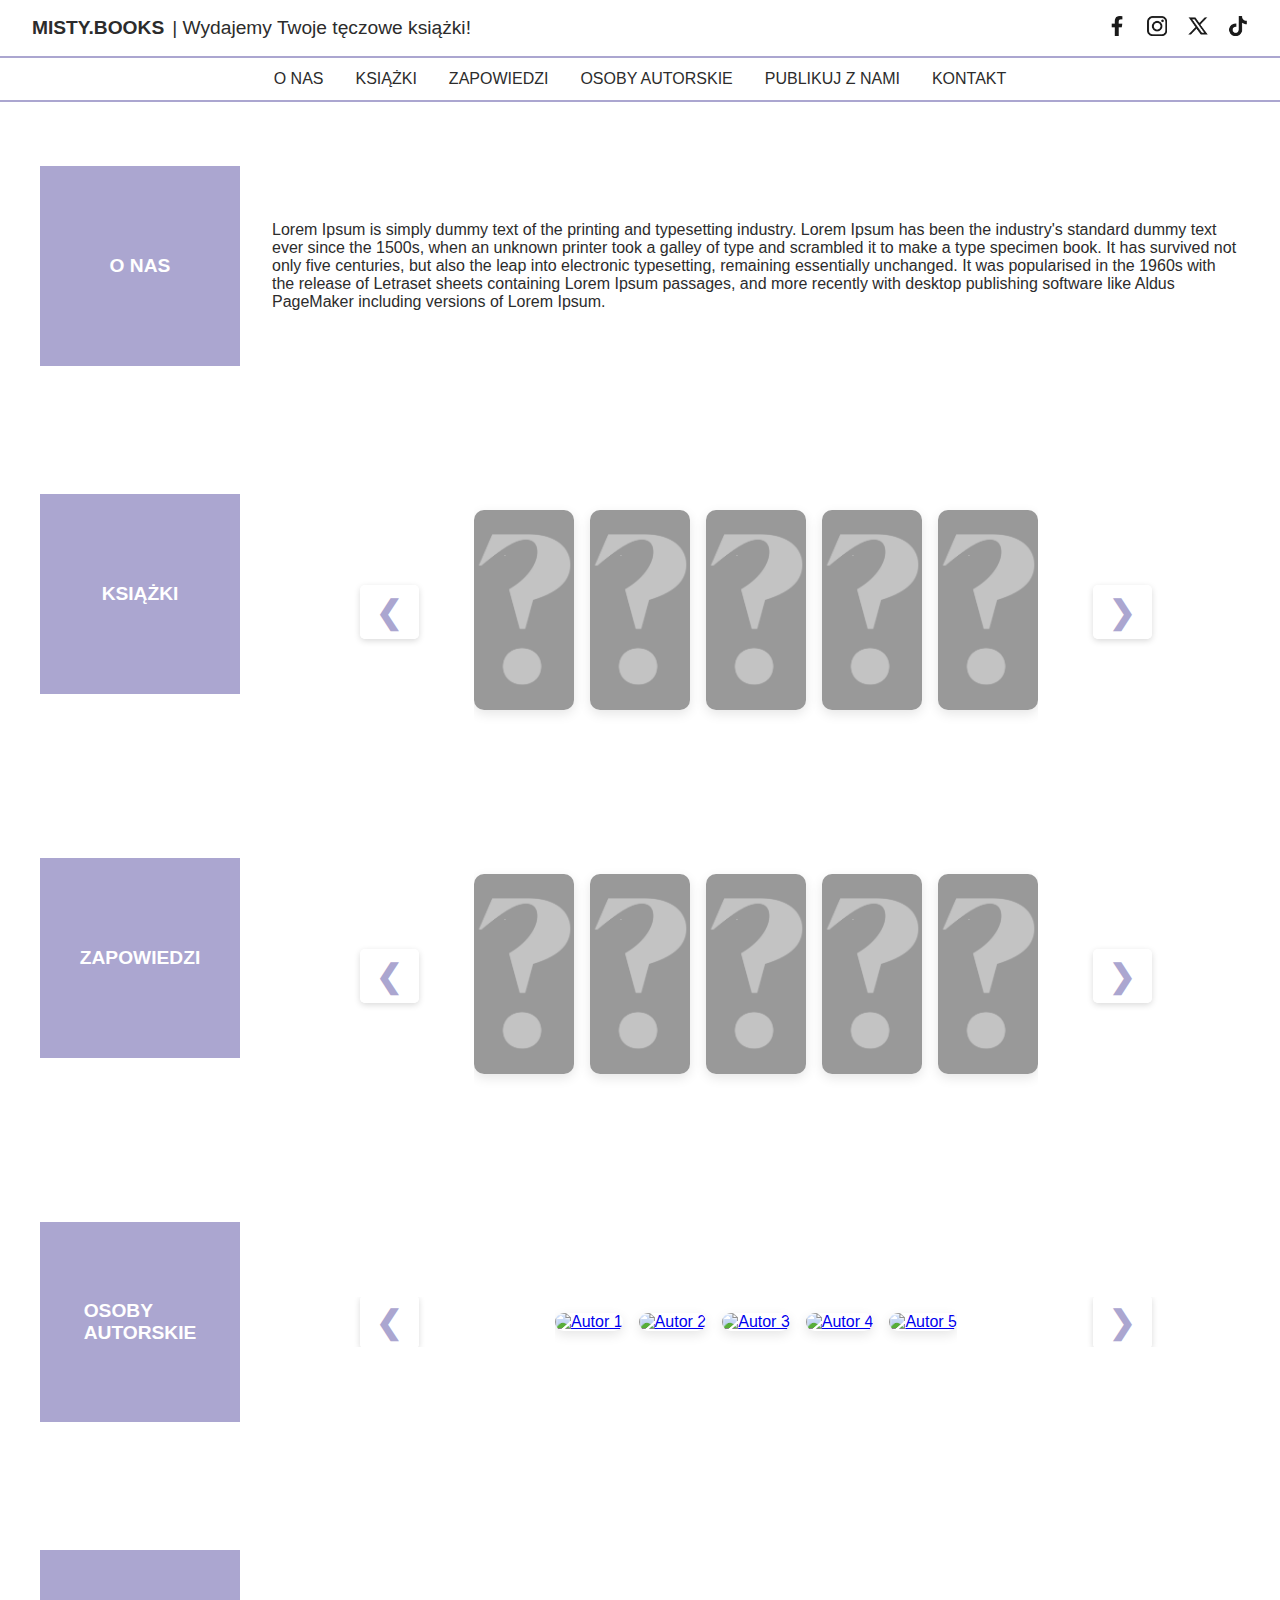
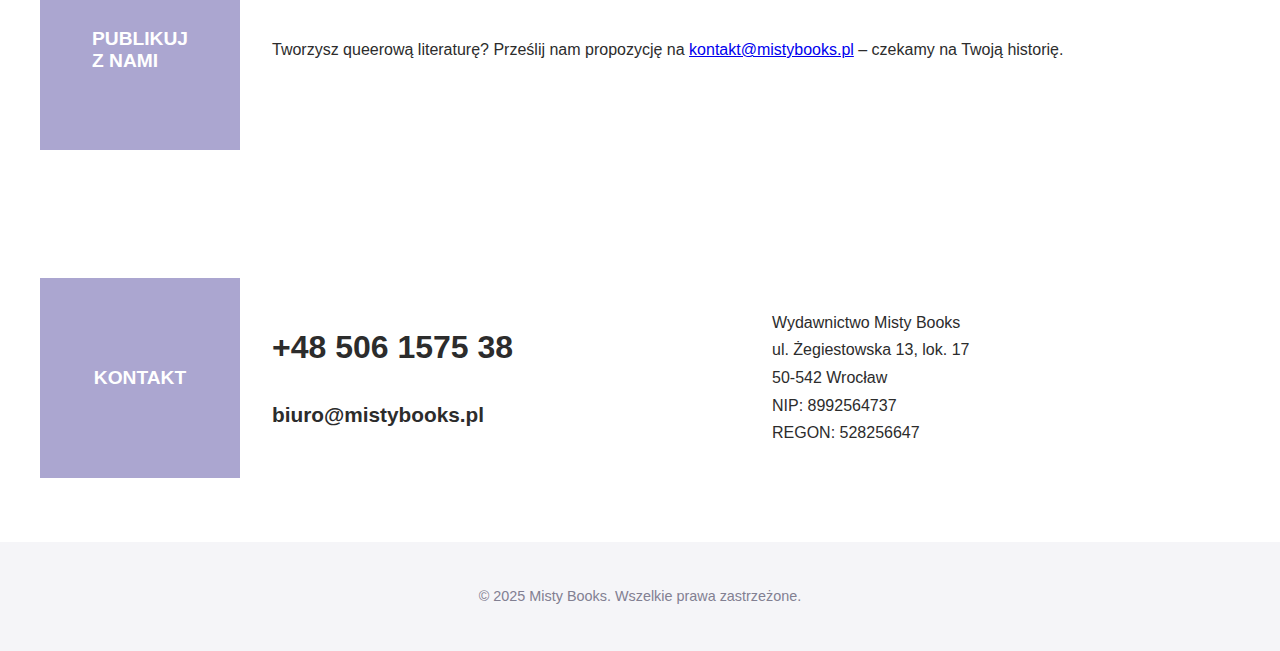
==== commit 6306fd15: "Update index.html" ====
--- a/index.html
+++ b/index.html
@@ -3,7 +3,7 @@
 <head>
   <meta charset="UTF-8" />
   <meta name="viewport" content="width=device-width, initial-scale=1.0" />
-  <title>Misty Books – Kameralne wydawnictwo queerowe</title>
+  <title>Misty Books</title>
   <style>
     html {
       scroll-behavior: smooth;
@@ -130,8 +130,8 @@
       scroll-snap-type: x mandatory;
     }
     .books-carousel img {
-      height: 800px;
-      width: 400px;
+      height: 200px;
+      width: 100px;
       border-radius: 10px;
       box-shadow: 0 4px 12px rgba(0, 0, 0, 0.1);
       flex-shrink: 0;
@@ -139,8 +139,8 @@
       scroll-snap-align: start;
     }
     .upcoming-carousel img {
-      height: 800px;
-      width: 400px;
+      height: 200px;
+      width: 100px;
       border-radius: 10px;
       box-shadow: 0 4px 12px rgba(0, 0, 0, 0.1);
       flex-shrink: 0;
@@ -210,7 +210,7 @@
   <section id="about">
     <div class="section-label">O nas</div>
     <div class="section-content">
-      <p>Misty Books to małe, niezależne wydawnictwo, którego misją jest promowanie queerowej literatury. Wspieramy twórców LGBTQ+ i publikujemy książki pełne emocji, różnorodnych perspektyw i autentycznych historii.</p>
+      <p>Lorem Ipsum is simply dummy text of the printing and typesetting industry. Lorem Ipsum has been the industry's standard dummy text ever since the 1500s, when an unknown printer took a galley of type and scrambled it to make a type specimen book. It has survived not only five centuries, but also the leap into electronic typesetting, remaining essentially unchanged. It was popularised in the 1960s with the release of Letraset sheets containing Lorem Ipsum passages, and more recently with desktop publishing software like Aldus PageMaker including versions of Lorem Ipsum.</p>
     </div>
   </section>
 
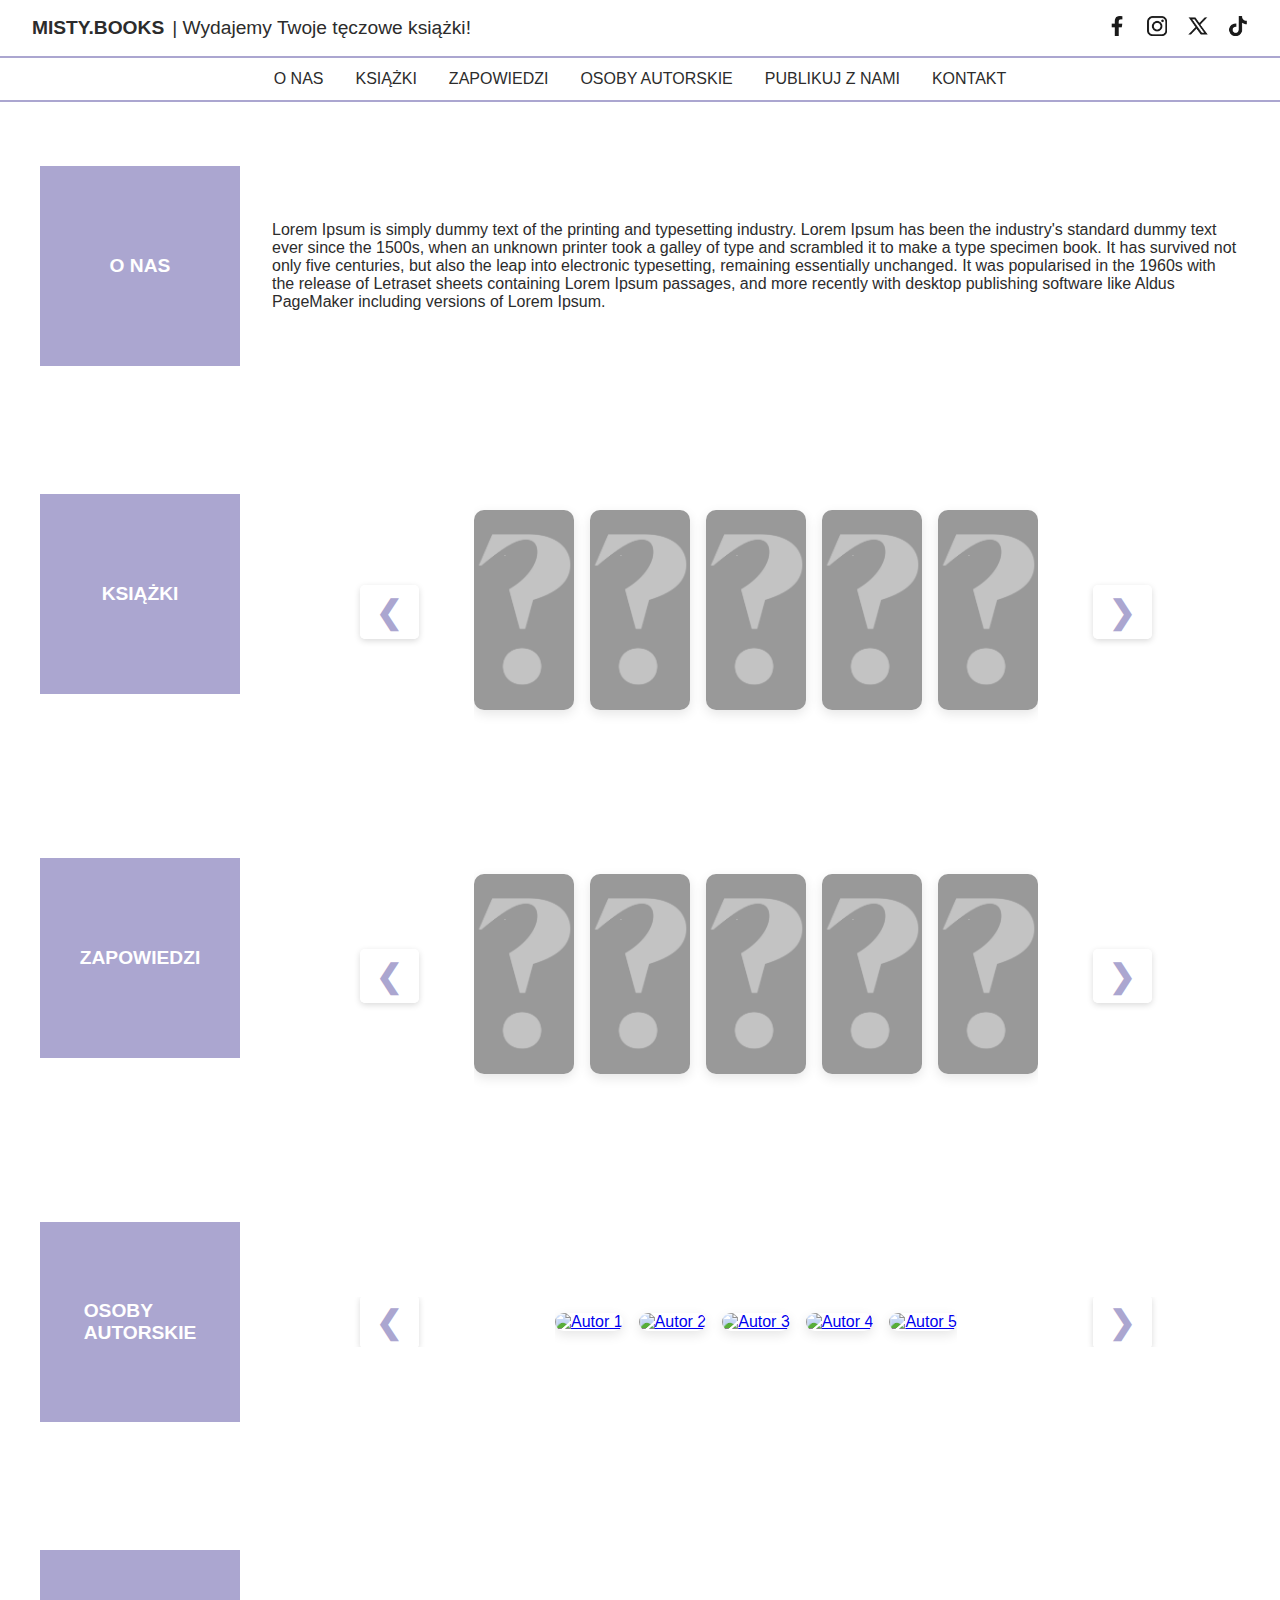
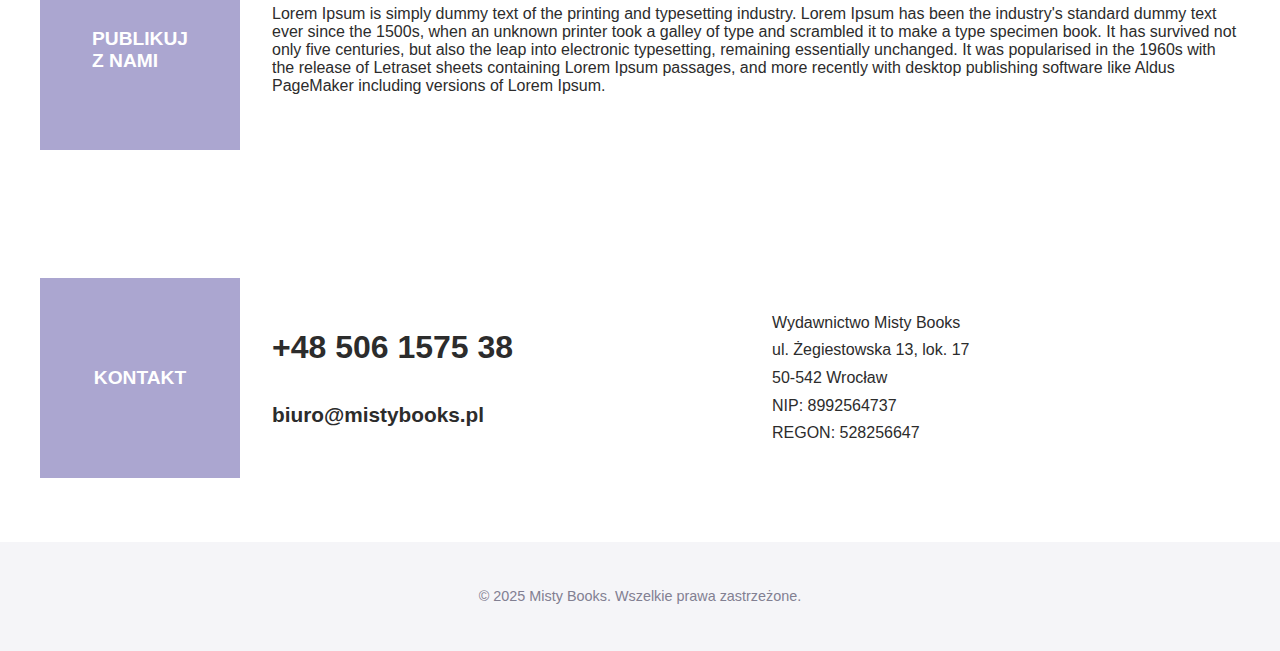
==== commit 027e6a0a: "Update index.html" ====
--- a/index.html
+++ b/index.html
@@ -272,7 +272,7 @@
   <section id="submit">
     <div class="section-label">Publikuj<br>z nami</div>
     <div class="section-content">
-      <p>Tworzysz queerową literaturę? Prześlij nam propozycję na <a href="mailto:kontakt@mistybooks.pl">kontakt@mistybooks.pl</a> – czekamy na Twoją historię.</p>
+      <p>Lorem Ipsum is simply dummy text of the printing and typesetting industry. Lorem Ipsum has been the industry's standard dummy text ever since the 1500s, when an unknown printer took a galley of type and scrambled it to make a type specimen book. It has survived not only five centuries, but also the leap into electronic typesetting, remaining essentially unchanged. It was popularised in the 1960s with the release of Letraset sheets containing Lorem Ipsum passages, and more recently with desktop publishing software like Aldus PageMaker including versions of Lorem Ipsum.</p>
     </div>
   </section>
 
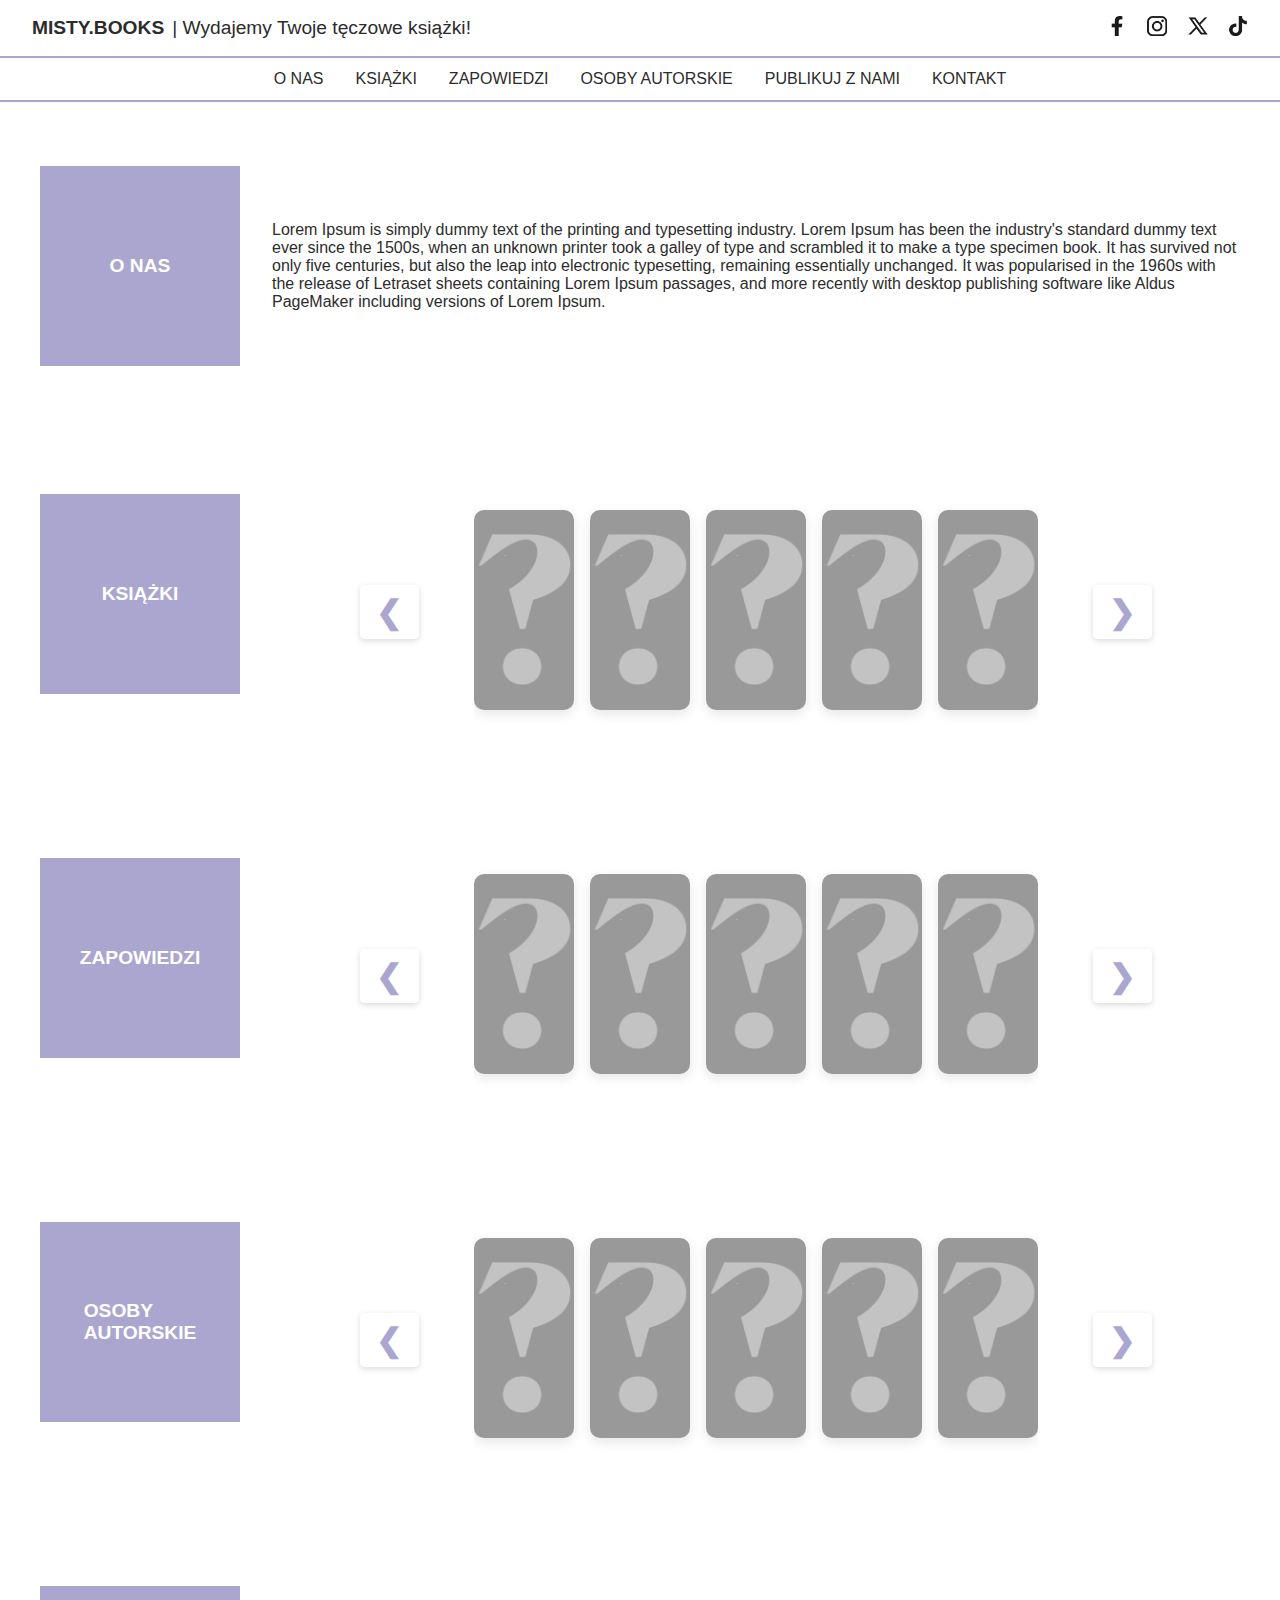
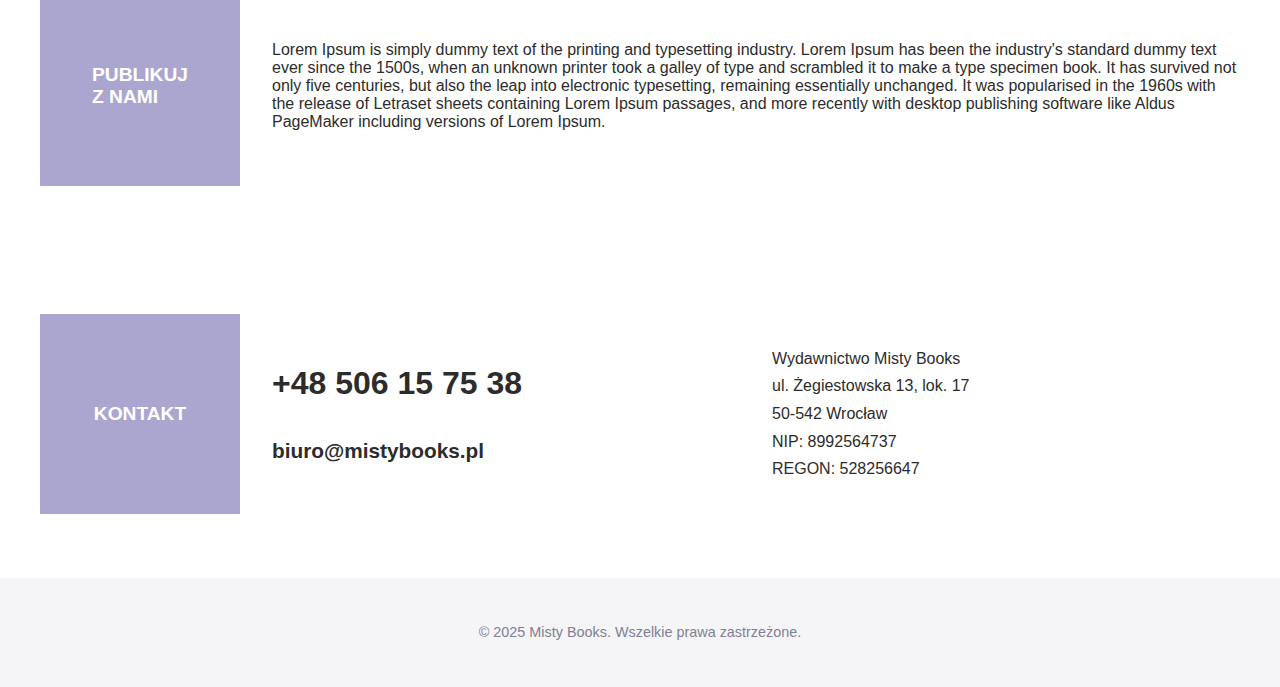
==== commit 6b0b0173: "Update index.html" ====
--- a/index.html
+++ b/index.html
@@ -257,11 +257,11 @@
       <div class="carousel-wrapper">
         <button class="carousel-arrow left" onclick="document.querySelector('#authors .carousel').scrollBy({ left: -420, behavior: 'smooth' });">&#10094;</button>
         <div class="carousel upcoming-carousel">
-          <a href="#"><img src="author1.jpg" alt="Autor 1"></a>
-          <a href="#"><img src="author2.jpg" alt="Autor 2"></a>
-          <a href="#"><img src="author3.jpg" alt="Autor 3"></a>
-          <a href="#"><img src="author4.jpg" alt="Autor 4"></a>
-          <a href="#"><img src="author5.jpg" alt="Autor 5"></a>
+          <a href="#"><img src="book1.jpg" alt="Autor 1"></a>
+          <a href="#"><img src="book2.jpg" alt="Autor 2"></a>
+          <a href="#"><img src="book3.jpg" alt="Autor 3"></a>
+          <a href="#"><img src="book4.jpg" alt="Autor 4"></a>
+          <a href="#"><img src="book5.jpg" alt="Autor 5"></a>
         </div>
         <button class="carousel-arrow right" onclick="document.querySelector('#authors .carousel').scrollBy({ left: 420, behavior: 'smooth' });">&#10095;</button>
       </div>
@@ -281,7 +281,7 @@
     <div class="section-label">Kontakt</div>
     <div class="section-content" style="flex-direction: row; display: flex; justify-content: space-between; align-items: stretch; gap: 2rem; font-size: 1.1rem;">
       <div style="flex: 1; display: flex; flex-direction: column; justify-content: center;">
-        <p style="font-size: 2rem; font-weight: bold; margin-bottom: 1rem;">+48 506 1575 38</p>
+        <p style="font-size: 2rem; font-weight: bold; margin-bottom: 1rem;">+48 506 15 75 38</p>
         <p style="font-size: 1.3rem; font-weight: bold; margin-bottom: 2rem;">biuro@mistybooks.pl</p>
       </div>
       <div style="flex: 1; display: flex; flex-direction: column; justify-content: center;">
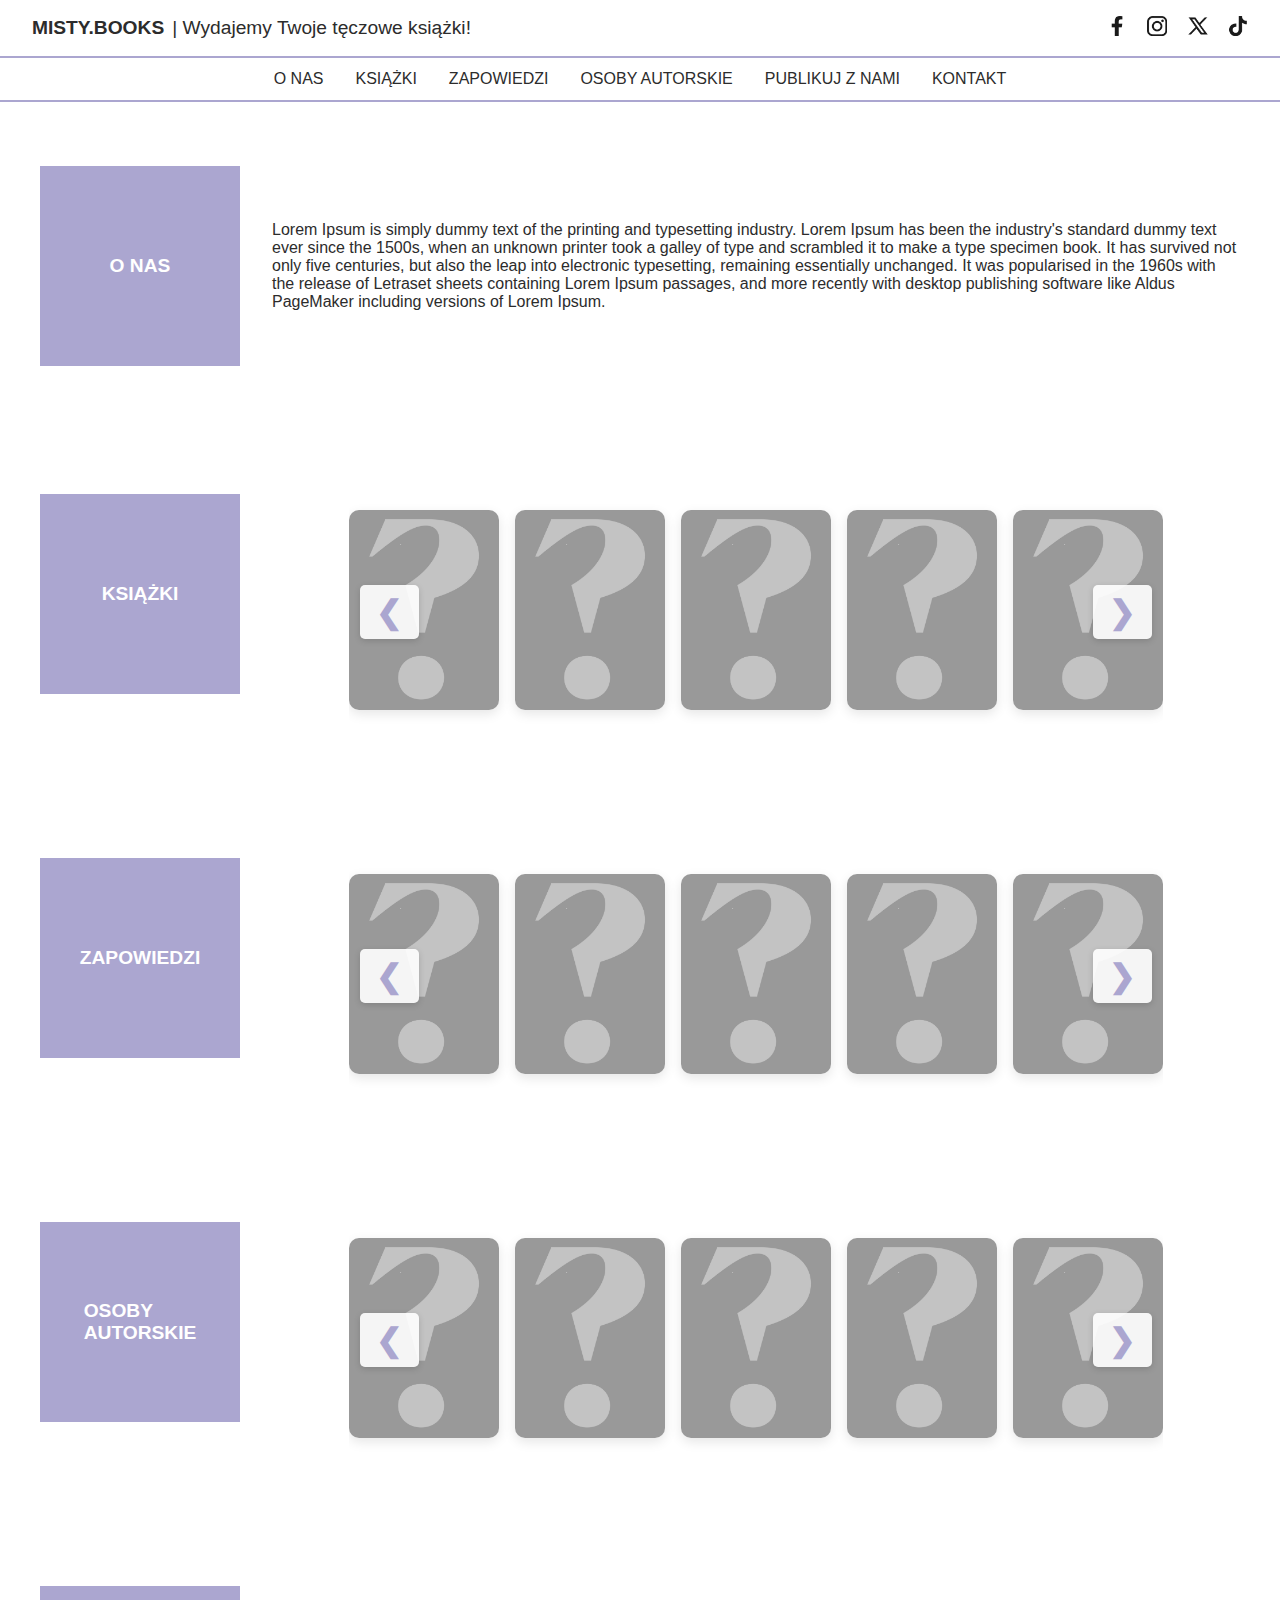
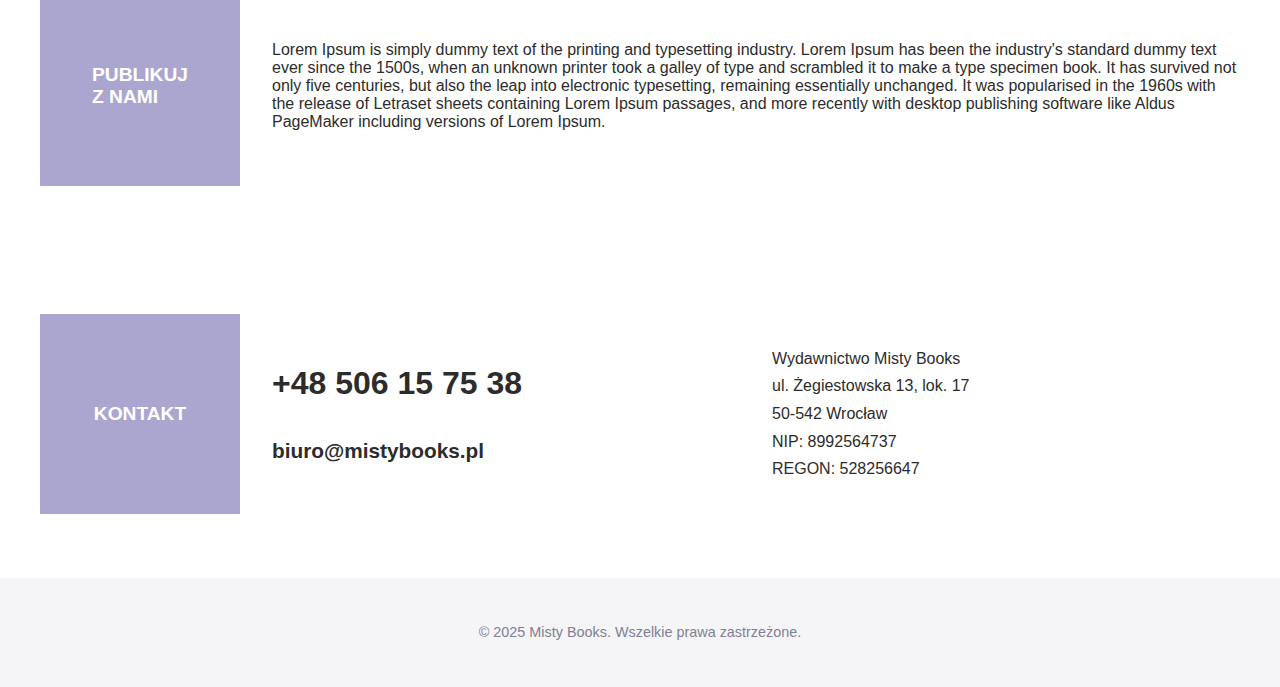
==== commit cec0c52d: "Update index.html" ====
--- a/index.html
+++ b/index.html
@@ -131,7 +131,7 @@
     }
     .books-carousel img {
       height: 200px;
-      width: 100px;
+      width: 150px;
       border-radius: 10px;
       box-shadow: 0 4px 12px rgba(0, 0, 0, 0.1);
       flex-shrink: 0;
@@ -140,7 +140,7 @@
     }
     .upcoming-carousel img {
       height: 200px;
-      width: 100px;
+      width: 150px;
       border-radius: 10px;
       box-shadow: 0 4px 12px rgba(0, 0, 0, 0.1);
       flex-shrink: 0;
